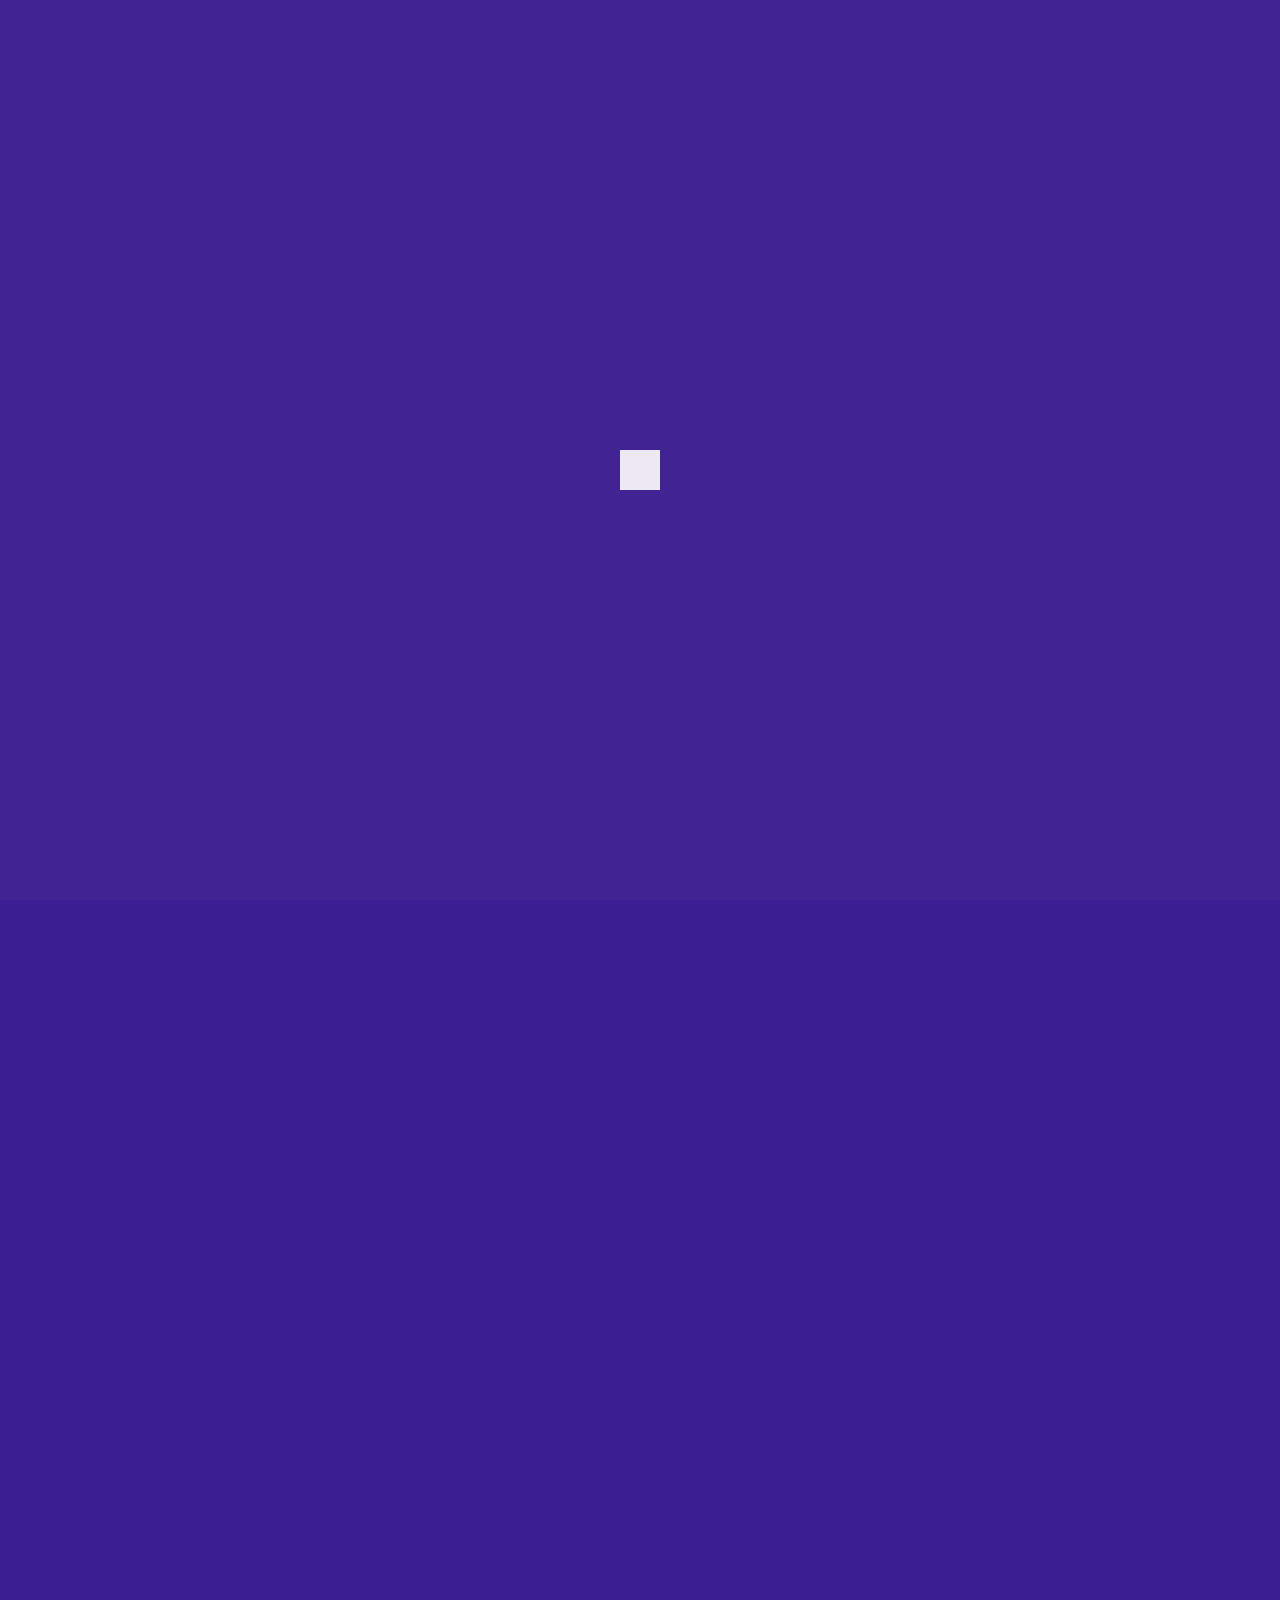
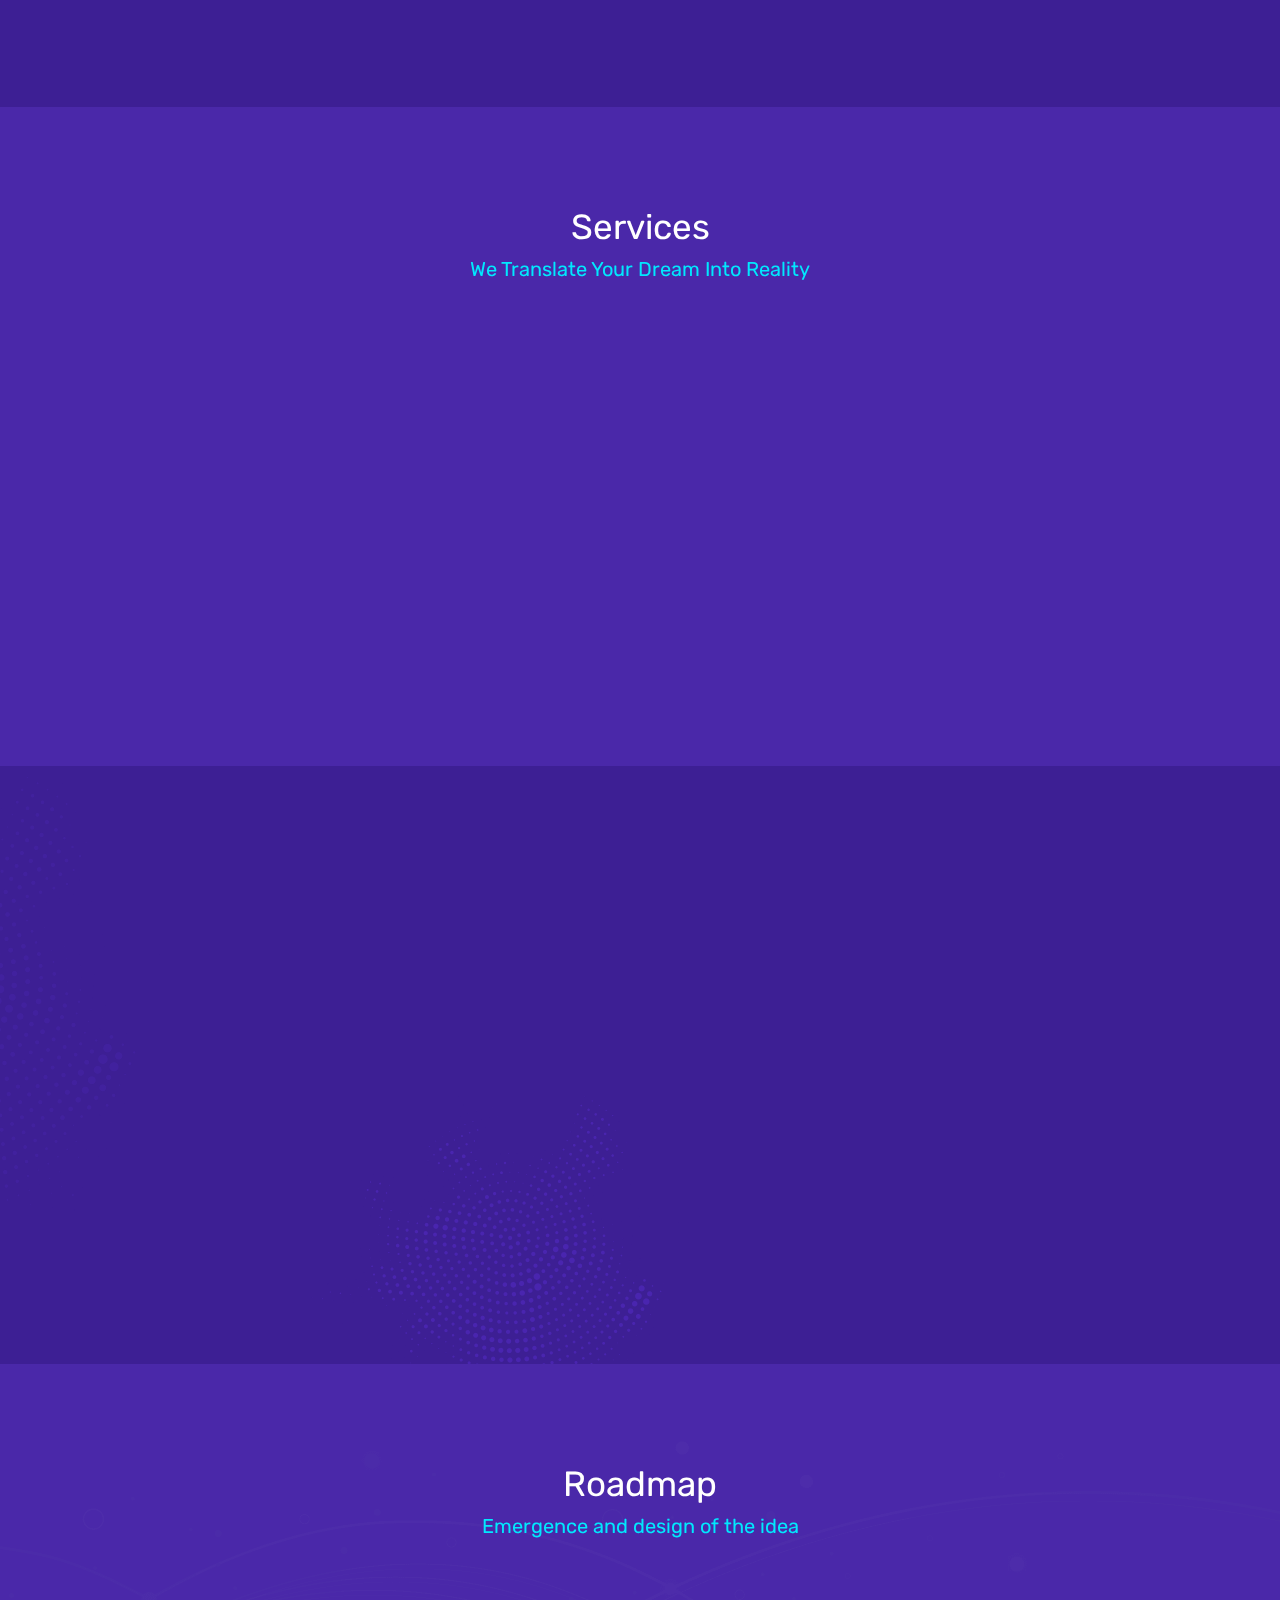
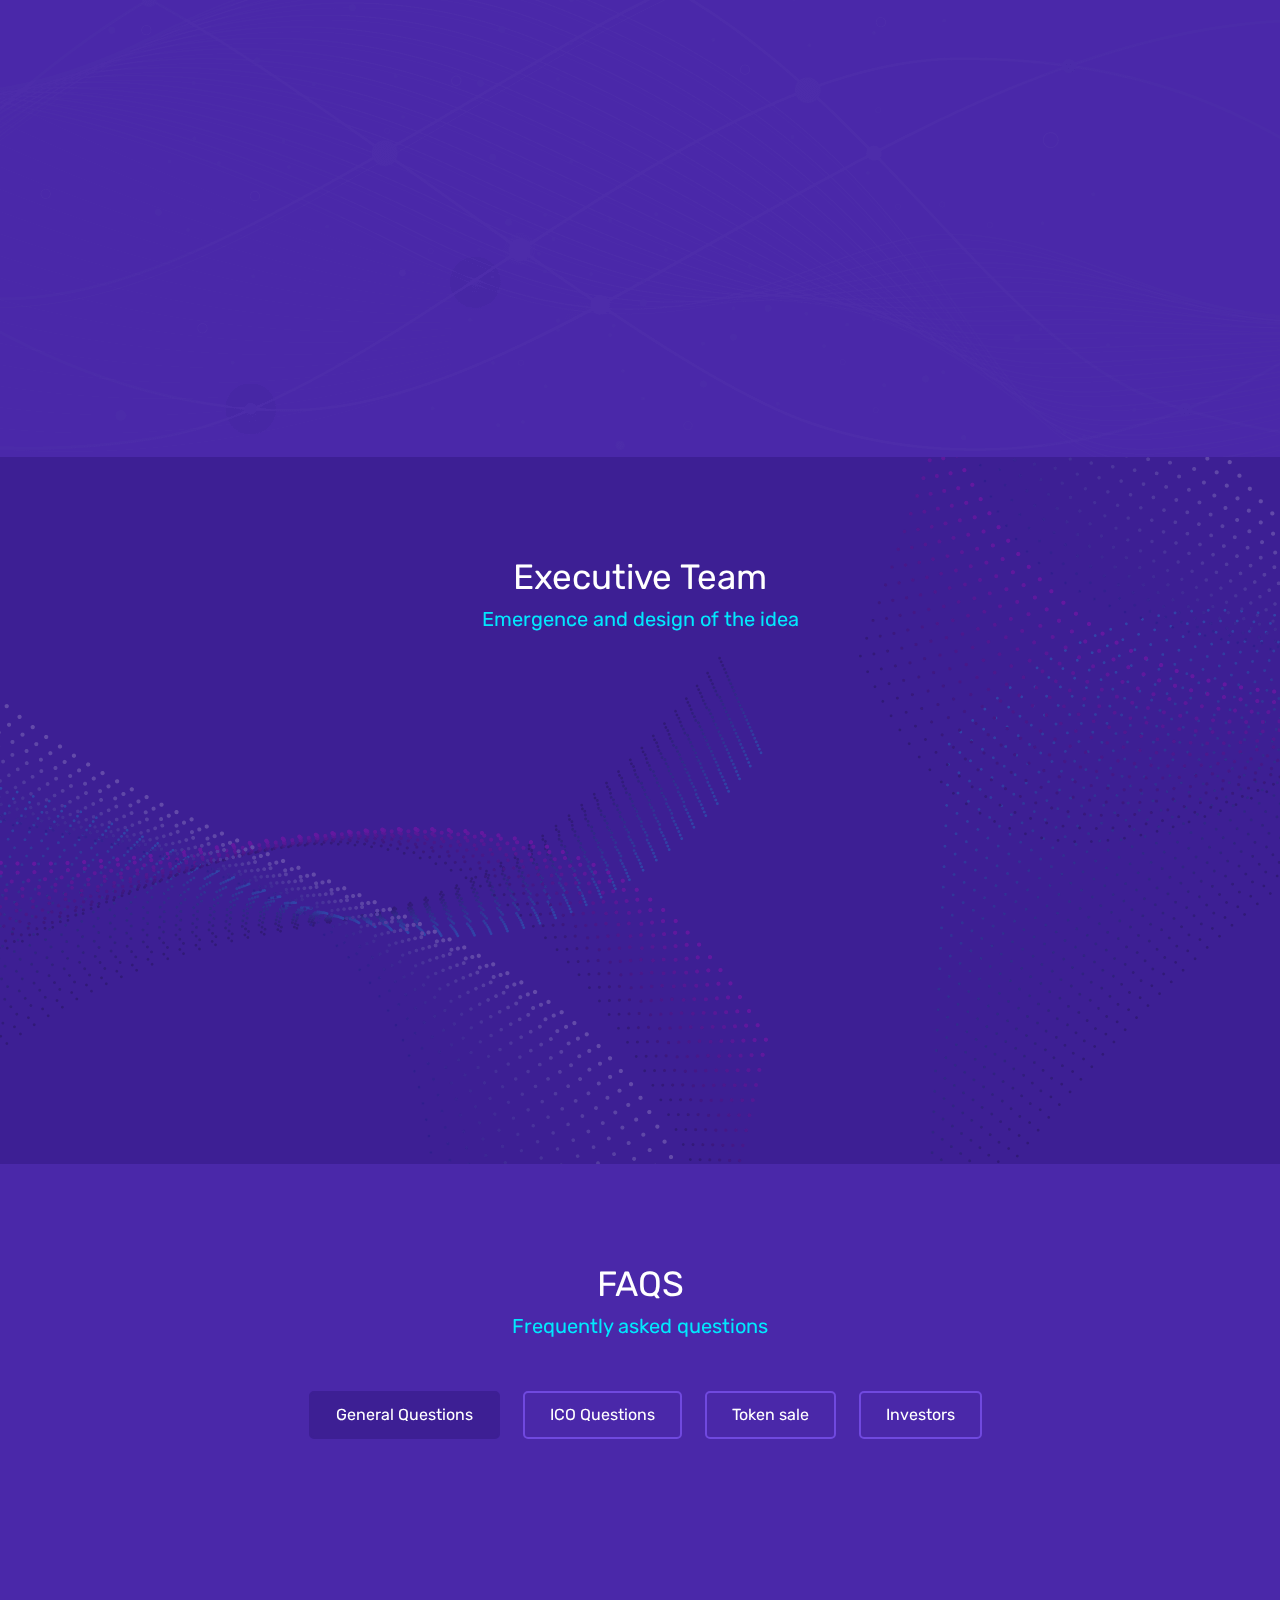
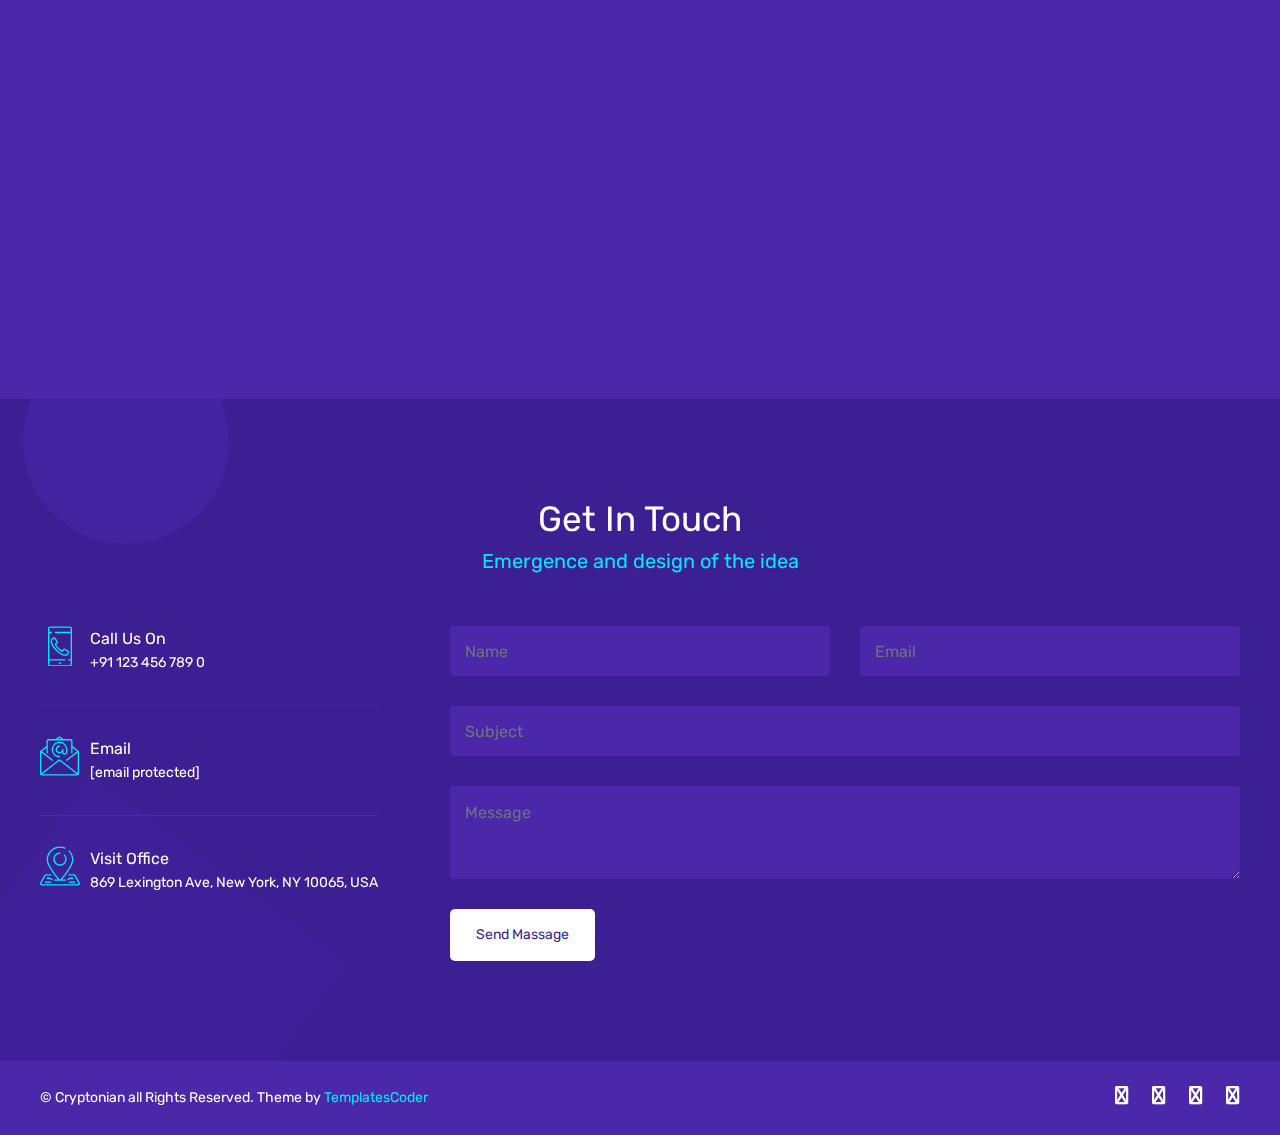
==== cryptonian/index.html @ 1e530b6d "Add files via upload" ====
<!DOCTYPE html>
<html lang="en">

<head>
    <!-- Basic Page Needs -->
    <meta charset="utf-8">
    <title>Cryptonian</title>

    <!-- Mobile Specific Metas -->
    <meta name="viewport" content="width=device-width, initial-scale=1, maximum-scale=1">
    <link type="image/x-icon" href="images/fav-icon.png" rel="icon">

    <!-- CSS -->
    <link rel="stylesheet" type="text/css" href="css/cryptonian.css">
    <link rel="stylesheet" type="text/css" href="css/responsive.css">

    <link rel="stylesheet" href="https://cdnjs.cloudflare.com/ajax/libs/font-awesome/6.0.0/css/all.min.css" integrity="sha512-9usAa10IRO0HhonpyAIVpjrylPvoDwiPUiKdWk5t3PyolY1cOd4DSE0Ga+ri4AuTroPR5aQvXU9xC6qOPnzFeg==" crossorigin="anonymous" referrerpolicy="no-referrer" />

    <!-- Global site tag (gtag.js) - Google Analytics -->
    <script async src="https://www.googletagmanager.com/gtag/js?id=UA-142494086-2"></script>
    <script>
        window.dataLayer = window.dataLayer || [];

        function gtag() {
            dataLayer.push(arguments);
        }
        gtag('js', new Date());

        gtag('config', 'UA-142494086-2');
    </script>
</head>

<body>
    <!-- Start preloader -->
    <div id="preloader">
        <div class="sk-cube-grid">
            <div class="sk-cube sk-cube1"></div>
            <div class="sk-cube sk-cube2"></div>
            <div class="sk-cube sk-cube3"></div>
            <div class="sk-cube sk-cube4"></div>
            <div class="sk-cube sk-cube5"></div>
            <div class="sk-cube sk-cube6"></div>
            <div class="sk-cube sk-cube7"></div>
            <div class="sk-cube sk-cube8"></div>
            <div class="sk-cube sk-cube9"></div>
        </div>
    </div>
    <!-- End preloader -->

    <div class="main">
        <!-- Header start -->
        <header id="header">
            <div class="container">
                <div class="row m-0">
                    <div class="col-lg-3 col-md-4 col-8 p-0">
                        <div class="navbar-header">
                            <a class="navbar-brand page-scroll" href="index.html">
				                	<img alt="cryptonian" src="images/logo.png">
				                </a>
                        </div>
                    </div>
                    <div class="col-lg-9 col-md-8 col-4 p-0">
                        <button data-target=".navbar-collapse" data-toggle="collapse" class="navbar-toggle d-block d-lg-none d-xl-none" type="button"><i class="fa fa-bars"></i>
				        	</button>
                        <div class="overlay"></div>
                        <div id="menu" class="navbar-collapse collapse">
                            <ul class="nav navbar-nav">
                                <li class="level">
                                    <a href="#banner-part" class="page-scroll nav-link" data-scroll>Home</a>
                                </li>
                                <li class="level">
                                    <a href="#about-part" class="page-scroll nav-link" data-scroll>About</a>
                                </li>
                                <li class="level">
                                    <a href="#services-part" class="page-scroll nav-link" data-scroll>Services</a>
                                </li>
                                <li class="level">
                                    <a href="#roadmap-part" class="page-scroll nav-link" data-scroll>Roadmap</a>
                                </li>
                                <li class="level">
                                    <a href="#team-part" class="page-scroll nav-link" data-scroll>Team</a>
                                </li>
                                <li class="level">
                                    <a href="#faq-part" class="page-scroll nav-link" data-scroll>Faqs</a>
                                </li>
                                <li class="level">
                                    <a href="blog.html">Blog</a>
                                </li>
                                <li class="level">
                                    <a href="#contact-part" class="page-scroll nav-link" data-scroll>Contact</a>
                                </li>
                            </ul>
                        </div>
                    </div>
                </div>
            </div>
        </header>
        <!-- Header end -->

        <!-- Banner start -->
        <section id="banner-part" class="menu-section main-banner">
            <div class="banner">
                <div class="banner-detail">
                    <div class="container">
                        <div class="row m-0">
                            <div class="col-lg-6 p-0 fadeInLeft">
                                <div class="banner-detail-inner">
                                    <h1 class="banner-title"><span>Platform for</span> <br>The crypto Industry</h1>
                                    <p>At vero eos et accusamus et iusto odio ignissimos ducimus qui blanditiis praesentium um deleniti atque corrupti.</p>
                                    <a href="#" class="btn big-width btn-color">Get started</a>
                                </div>
                            </div>
                            <div class="col-lg-6 p-0">
                                <div class="banner-main-img">
                                    <div class="front-bg fadeInRight">
                                        <img src="images/banner-img.svg" alt="banner">
                                    </div>
                                </div>
                            </div>
                        </div>
                    </div>
                </div>
            </div>
        </section>
        <!-- Banner end -->

        <!-- About section start -->
        <section id="about-part" class="menu-section about-part position-r ptb-100">
            <div class="container">
                <div class="row">
                    <div class="col-lg-6 fadeInRight order-lg-2 order-md-1">
                        <div class="aboutus-detail pb-md-30">
                            <div class="aboutus-detail-inner">
                                <div class="heading-part mb-20 mb-sm-20 mb-xs-15">
                                    <h2 class="main_title">About Cryptonian</h2>
                                    <span>We Translate Your Dream Into Reality</span>
                                </div>
                                <p>Sed ut perspiciatis unde omnis iste natus error sit voluptatem accusantium doloremque laudantium, totam rem aperiam, eaque ipsa quae ab illo inventore veritatis et tempora incidunt ut labore et dolore magnam aliquam quaerat
                                    voluptatem.</p>
                                <ul>
                                    <li>Nemo enim ipsam voluptatem quia voluptas sit aspernatur.</li>
                                    <li>He oluptatem quia voluptas sit aspernatur</li>
                                    <li>Nemo enim ipsam voluptatem quia voluptas sit aspernatur</li>
                                </ul>
                            </div>
                        </div>
                    </div>
                    <div class="col-lg-6 order-lg-1 order-md-2">
                        <div class="about-img text-right text-md-center fadeInLeft">
                            <img src="images/about-img.svg" alt="about-img">
                        </div>
                    </div>
                </div>
            </div>
        </section>
        <!-- About section end -->

        <!-- Site Services Block Start -->
        <section id="services-part" class="menu-section services-part position-r ptb-100">
            <div class="container">
                <div class="row">
                    <div class="col-12">
                        <div class="heading-part text-center mb-50 mb-sm-20 mb-xs-15">
                            <h2 class="main_title">Services</h2>
                            <span>We Translate Your Dream Into Reality</span>
                        </div>
                    </div>
                </div>
                <div class="ser-feature-block mb_-30 center-sm">
                    <div class="row">
                        <div class="col-lg-4 col-6 fadeInUpMedium delay1">
                            <div class="services-box mb-30">
                                <div class="frontend">
                                    <div class="services-icon services1">
                                        <img src="images/services-icon1.svg" alt="services">
                                    </div>
                                    <div class="services-detail">
                                        <h3 class="ser-title">Currency Wallet</h3>
                                        <div class="ser-subtitle">Lorem ipsum dolor sit amet, consectetur adipisicing elit, sed do.</div>
                                    </div>
                                </div>
                                <div class="backend">
                                    <div class="services-detail">
                                        <div class="ser-subtitle">Sed ut perspiciatis unde omnis iste eaque ipsa quae ab under natus error sit voluptatem accusantium doloremque laudantium, totam rem aperiam.</div>
                                    </div>
                                </div>
                            </div>
                        </div>
                        <div class="col-lg-4 col-6 fadeInUpMedium delay2">
                            <div class="services-box mb-30">
                                <div class="frontend">
                                    <div class="services-icon services2">
                                        <img src="images/services-icon2.svg" alt="services">
                                    </div>
                                    <div class="services-detail">
                                        <h3 class="ser-title">Internal Integration</h3>
                                        <div class="ser-subtitle">Lorem ipsum dolor sit amet, consectetur adipisicing elit, sed do.</div>
                                    </div>
                                </div>
                                <div class="backend">
                                    <div class="services-detail">
                                        <div class="ser-subtitle">Sed ut perspiciatis unde omnis iste eaque ipsa quae ab under natus error sit voluptatem accusantium doloremque laudantium, totam rem aperiam.</div>
                                    </div>
                                </div>
                            </div>
                        </div>
                        <div class="col-lg-4 col-6 fadeInUpMedium delay3">
                            <div class="services-box mb-30">
                                <div class="frontend">
                                    <div class="services-icon services3">
                                        <img src="images/services-icon3.svg" alt="services">
                                    </div>
                                    <div class="services-detail">
                                        <h3 class="ser-title">Security Storage</h3>
                                        <div class="ser-subtitle">Lorem ipsum dolor sit amet, consectetur adipisicing elit, sed do.</div>
                                    </div>
                                </div>
                                <div class="backend">
                                    <div class="services-detail">
                                        <div class="ser-subtitle">Sed ut perspiciatis unde omnis iste eaque ipsa quae ab under natus error sit voluptatem accusantium doloremque laudantium, totam rem aperiam.</div>
                                    </div>
                                </div>
                            </div>
                        </div>
                        <div class="col-lg-4 col-6 fadeInUpMedium delay4">
                            <div class="services-box mb-30">
                                <div class="frontend">
                                    <div class="services-icon services3">
                                        <img src="images/services-icon4.svg" alt="services">
                                    </div>
                                    <div class="services-detail">
                                        <h3 class="ser-title">Reliable & Low Cost</h3>
                                        <div class="ser-subtitle">Lorem ipsum dolor sit amet, consectetur adipisicing elit, sed do.</div>
                                    </div>
                                </div>
                                <div class="backend">
                                    <div class="services-detail">
                                        <div class="ser-subtitle">Sed ut perspiciatis unde omnis iste eaque ipsa quae ab under natus error sit voluptatem accusantium doloremque laudantium, totam rem aperiam.</div>
                                    </div>
                                </div>
                            </div>
                        </div>
                        <div class="col-lg-4 col-6 fadeInUpMedium delay5">
                            <div class="services-box mb-30">
                                <div class="frontend">
                                    <div class="services-icon services1">
                                        <img src="images/services-icon5.svg" alt="services">
                                    </div>
                                    <div class="services-detail">
                                        <h3 class="ser-title">Insurance Protection</h3>
                                        <div class="ser-subtitle">Lorem ipsum dolor sit amet, consectetur adipisicing elit, sed do.</div>
                                    </div>
                                </div>
                                <div class="backend">
                                    <div class="services-detail">
                                        <div class="ser-subtitle">Sed ut perspiciatis unde omnis iste eaque ipsa quae ab under natus error sit voluptatem accusantium doloremque laudantium, totam rem aperiam.</div>
                                    </div>
                                </div>
                            </div>
                        </div>
                        <div class="col-lg-4 col-6 fadeInUpMedium delay6">
                            <div class="services-box mb-30">
                                <div class="frontend">
                                    <div class="services-icon services2">
                                        <img src="images/services-icon6.svg" alt="services">
                                    </div>
                                    <div class="services-detail">
                                        <h3 class="ser-title">Experts Support</h3>
                                        <div class="ser-subtitle">Lorem ipsum dolor sit amet, consectetur adipisicing elit, sed do.</div>
                                    </div>
                                </div>
                                <div class="backend">
                                    <div class="services-detail">
                                        <div class="ser-subtitle">Sed ut perspiciatis unde omnis iste eaque ipsa quae ab under natus error sit voluptatem accusantium doloremque laudantium, totam rem aperiam.</div>
                                    </div>
                                </div>
                            </div>
                        </div>
                    </div>
                </div>
            </div>
        </section>
        <!-- Site Services Block End -->

        <!-- Tokensale section start -->
        <section id="tokensale-part" class="tokensale-part position-r ptb-100">
            <div class="container">
                <div class="row">
                    <div class="col-lg-6">
                        <div class="tokensale-detail pb-md-30 fadeInLeft">
                            <div class="tokensale-detail-inner">
                                <div class="heading-part mb-20 mb-sm-20 mb-xs-15">
                                    <h2 class="main_title">Token Sale</h2>
                                    <span>Breakdown of our Token Recipients.</span>
                                </div>
                                <p>Sed ut perspiciatis unde omnis iste natus error sit voluptatem accusantium doloremque laudantium, totam rem aperiam, eaque ipsa quae ab illo inventore veritatis et tempora incidunt ut labore et dolore magnam aliquam quaerat
                                    voluptatem.</p>
                                <ul class="mt-30">
                                    <li><span class="color1"></span>20% Gift Code Inventory</li>
                                    <li><span class="color2"></span>5% Bounty and Overhead</li>
                                    <li><span class="color4"></span>50% Bonus & found</li>
                                    <li><span class="color5"></span>75% Finacial Overhead</li>
                                </ul>
                            </div>
                        </div>
                    </div>
                    <div class="col-lg-6 align-right center-md">
                        <div class="token-graph fadeInRight">
                            <div class="graph-logo">
                                <img src="images/donut-graph.png" alt="donut-graph">
                            </div>
                        </div>
                    </div>
                </div>
            </div>
        </section>
        <!-- Tokensale section end -->

        <!-- Roadmap section start -->
        <section id="roadmap-part" class="menu-section roadmap-part position-r ptb-100">
            <div class="container">
                <div class="row">
                    <div class="col-lg-12 col-md-12 col-sm-12 col-xs-12">
                        <div class="heading-part text-center mb-50 mb-sm-20 mb-xs-15">
                            <h2 class="main_title">Roadmap</h2>
                            <span>Emergence and design of the idea</span>
                        </div>
                    </div>
                </div>

                <div class="main-roadmap">
                    <div class="row">
                        <div class="col-12">
                            <div class="h-border fadeInLeftBig delay2"></div>
                        </div>
                    </div>
                    <div class="row n-margin">
                        <div class="w-100">
                            <div id="roadmap-slider" class="roadmap-slider">
                                <div class="item n-padding main-box">
                                    <div class="roadmap-box">
                                        <div class="date-title delay_4">
                                            Jan 2021
                                        </div>
                                        <div class="w-100 position-r map-graphic">
                                            <div class="small-round zoomIn delay_2"></div>
                                            <div class="v-row fadeInDownBig delay4"></div>
                                        </div>
                                        <div class="roadmap-detail-box invisible delay_4">
                                            <h3 class="sub-title">Creation of Our Company</h3>
                                            <p>calculate the number of tokens you’ll receive, you can follow the following formula.</p>
                                        </div>
                                    </div>
                                </div>
                                <div class="item n-padding main-box">
                                    <div class="roadmap-box">
                                        <div class="date-title delay_4">
                                            Fab 2021
                                        </div>
                                        <div class="w-100 position-r map-graphic">
                                            <div class="small-round zoomIn delay_2"></div>
                                            <div class="v-row fadeInDownBig delay4"></div>
                                        </div>
                                        <div class="roadmap-detail-box invisible delay_4">
                                            <h3 class="sub-title">Best ICO Brand</h3>
                                            <p>calculate the number of tokens you’ll receive, you can follow the following formula.</p>
                                        </div>
                                    </div>
                                </div>
                                <div class="item n-padding main-box">
                                    <div class="roadmap-box">
                                        <div class="date-title delay_4">
                                            Mar 2021
                                        </div>
                                        <div class="w-100 position-r map-graphic">
                                            <div class="small-round zoomIn delay_2"></div>
                                            <div class="v-row fadeInDownBig delay4"></div>
                                        </div>
                                        <div class="roadmap-detail-box invisible delay_4">
                                            <h3 class="sub-title">Private Token Round</h3>
                                            <p>calculate the number of tokens you’ll receive, you can follow the following formula.</p>
                                        </div>
                                    </div>
                                </div>
                                <div class="item n-padding main-box">
                                    <div class="roadmap-box">
                                        <div class="date-title delay_4">
                                            Apr 2021
                                        </div>
                                        <div class="w-100 position-r map-graphic">
                                            <div class="small-round zoomIn delay_2"></div>
                                            <div class="v-row fadeInDownBig delay4"></div>
                                        </div>
                                        <div class="roadmap-detail-box invisible delay_4">
                                            <h3 class="sub-title">Concept</h3>
                                            <p>calculate the number of tokens you’ll receive, you can follow the following formula.</p>
                                        </div>
                                    </div>
                                </div>
                                <div class="item n-padding main-box">
                                    <div class="roadmap-box">
                                        <div class="date-title delay_4">
                                            May 2021
                                        </div>
                                        <div class="w-100 position-r map-graphic">
                                            <div class="small-round zoomIn delay_2"></div>
                                            <div class="v-row fadeInDownBig delay4"></div>
                                        </div>
                                        <div class="roadmap-detail-box invisible delay_4">
                                            <h3 class="sub-title">Concept</h3>
                                            <p>calculate the number of tokens you’ll receive, you can follow the following formula.</p>
                                        </div>
                                    </div>
                                </div>
                            </div>
                        </div>
                    </div>
                </div>
            </div>
        </section>
        <!-- Roadmap section end -->

        <!-- Our Team section strat -->
        <section id="team-part" class="menu-section team-part position-r ptb-100">
            <div class="container">
                <div class="row">
                    <div class="col-lg-12 col-md-12 col-sm-12 col-xs-12">
                        <div class="heading-part text-center mb-50 mb-sm-20 mb-xs-15">
                            <h2 class="main_title">Executive Team</h2>
                            <span>Emergence and design of the idea</span>
                        </div>
                    </div>
                </div>
                <div class="mb_-30">
                    <div class="row">
                        <div class="col-sm-6 col-lg-3 fadeInUpMedium delay1">
                            <div class="team-box mb-30">
                                <div class="team-thumb">
                                    <img src="images/member1.jpg" alt="cryptonian">
                                </div>
                                <div class="team-detail">
                                    <h3 class="member-name">John Doe</h3>
                                    <span class="member-designation">CEO & Lead Blockchain</span>
                                    <div class="social-media">
                                        <ul>
                                            <li><a href="javascript:void(0)"><i class="fa fa-facebook"></i></a></li>
                                            <li><a href="javascript:void(0)"><i class="fa fa-twitter"></i></a></li>
                                            <li><a href="javascript:void(0)"><i class="fa fa-linkedin"></i></a></li>
                                            <li><a href="javascript:void(0)"><i class="fa fa-rss"></i></a></li>
                                        </ul>
                                    </div>
                                </div>
                            </div>
                        </div>
                        <div class="col-sm-6 col-lg-3 fadeInUpMedium delay2">
                            <div class="team-box mb-30">
                                <div class="team-thumb">
                                    <img src="images/member2.jpg" alt="cryptonian">
                                </div>
                                <div class="team-detail">
                                    <h3 class="member-name">John Doe</h3>
                                    <span class="member-designation">Marketing Head</span>
                                    <div class="social-media">
                                        <ul>
                                            <li><a href="javascript:void(0)"><i class="fa fa-facebook"></i></a></li>
                                            <li><a href="javascript:void(0)"><i class="fa fa-twitter"></i></a></li>
                                            <li><a href="javascript:void(0)"><i class="fa fa-linkedin"></i></a></li>
                                            <li><a href="javascript:void(0)"><i class="fa fa-rss"></i></a></li>
                                        </ul>
                                    </div>
                                </div>
                            </div>
                        </div>
                        <div class="col-sm-6 col-lg-3 fadeInUpMedium delay3">
                            <div class="team-box mb-30">
                                <div class="team-thumb">
                                    <img src="images/member3.jpg" alt="cryptonian">
                                </div>
                                <div class="team-detail">
                                    <h3 class="member-name">John Doe</h3>
                                    <span class="member-designation">HR Head</span>
                                    <div class="social-media">
                                        <ul>
                                            <li><a href="javascript:void(0)"><i class="fa fa-facebook"></i></a></li>
                                            <li><a href="javascript:void(0)"><i class="fa fa-twitter"></i></a></li>
                                            <li><a href="javascript:void(0)"><i class="fa fa-linkedin"></i></a></li>
                                            <li><a href="javascript:void(0)"><i class="fa fa-rss"></i></a></li>
                                        </ul>
                                    </div>
                                </div>
                            </div>
                        </div>
                        <div class="col-sm-6 col-lg-3 fadeInUpMedium delay4">
                            <div class="team-box mb-30">
                                <div class="team-thumb">
                                    <img src="images/member4.jpg" alt="cryptonian">
                                </div>
                                <div class="team-detail">
                                    <h3 class="member-name">John Doe</h3>
                                    <span class="member-designation">Lead Designer</span>
                                    <div class="social-media">
                                        <ul>
                                            <li><a href="javascript:void(0)"><i class="fa fa-facebook"></i></a></li>
                                            <li><a href="javascript:void(0)"><i class="fa fa-twitter"></i></a></li>
                                            <li><a href="javascript:void(0)"><i class="fa fa-linkedin"></i></a></li>
                                            <li><a href="javascript:void(0)"><i class="fa fa-rss"></i></a></li>
                                        </ul>
                                    </div>
                                </div>
                            </div>
                        </div>
                    </div>
                </div>
            </div>
        </section>
        <!-- Our Team section end -->

        <!-- FAQ section strat -->
        <section id="faq-part" class="menu-section faq-part position-r ptb-100">
            <div class="container">
                <div class="row">
                    <div class="col-lg-12 col-md-12 col-sm-12 col-xs-12">
                        <div class="heading-part text-center mb-50 mb-sm-20 mb-xs-15">
                            <h2 class="main_title">FAQS</h2>
                            <span>Frequently asked questions</span>
                        </div>
                    </div>
                </div>
                <div class="row justify-content-center">
                    <div class="col-md-10">
                        <div id="tabs">
                            <ul class="nav nav-tabs">
                                <li><a class="tab-General selected" title="General">General Questions</a></li>
                                <li><a class="tab-ICO" title="ICO">ICO Questions</a></li>
                                <li><a class="tab-Token-sale" title="Token-sale">Token sale</a></li>
                                <li><a class="tab-Investors" title="Investors">Investors</a></li>
                            </ul>
                        </div>
                        <div id="items">
                            <div class="tab_content">
                                <ul>
                                    <li>
                                        <div class="items-General selected">
                                            <div id="accordion" class="accordion">
                                                <div class="accordion-box fadeInUpMedium delay1">
                                                    <h3>
                                                        <a href="" data-toggle="collapse" data-target="#collapseOne" aria-expanded="true" aria-controls="collapseOne">
																What cryptocurrencies can I use to purchase?
															</a>
                                                    </h3>
                                                    <div id="collapseOne" class="collapse show" data-parent="#accordion">
                                                        <p>
                                                            Sed ut perspiciatis unde omnis iste natus error sit voluptatem accusantium doloremque laudantium, totam rem aperiam, voluptatem accusantium doloremque laudantium, totam rem aperiam eaque ipsa quae ab illo inventore veritatis et quasi architecto beatae
                                                            vitae dicta sunt explicabo.Sed ut perspiciatis unde omnis iste perspiciatis eaque ipsa quae
                                                        </p>
                                                    </div>
                                                </div>
                                                <div class="accordion-box fadeInUpMedium delay2">
                                                    <h3>
                                                        <a href="" class="collapsed" data-toggle="collapse" data-target="#collapseTwo" aria-expanded="false" aria-controls="collapseTwo">
																How Cryptonian different from other ICO
															</a>
                                                    </h3>
                                                    <div id="collapseTwo" class="collapse" data-parent="#accordion">
                                                        <p>
                                                            Sed ut perspiciatis unde omnis iste natus error sit voluptatem accusantium doloremque laudantium, totam rem aperiam, voluptatem accusantium doloremque laudantium, totam rem aperiam eaque ipsa quae ab illo inventore veritatis et quasi architecto beatae
                                                            vitae dicta sunt explicabo.Sed ut perspiciatis unde omnis iste perspiciatis eaque ipsa quae
                                                        </p>
                                                    </div>
                                                </div>
                                                <div class="accordion-box fadeInUpMedium delay3">
                                                    <h3>
                                                        <a href="" class="collapsed" data-toggle="collapse" data-target="#collapseThree" aria-expanded="false" aria-controls="collapseThree">
																What is Cryptonian Smart Contract
															</a>
                                                    </h3>

                                                    <div id="collapseThree" class="collapse" data-parent="#accordion">
                                                        <p>
                                                            Sed ut perspiciatis unde omnis iste natus error sit voluptatem accusantium doloremque laudantium, totam rem aperiam, voluptatem accusantium doloremque laudantium, totam rem aperiam eaque ipsa quae ab illo inventore veritatis et quasi architecto beatae
                                                            vitae dicta sunt explicabo.Sed ut perspiciatis unde omnis iste perspiciatis eaque ipsa quae
                                                        </p>
                                                    </div>
                                                </div>
                                                <div class="accordion-box fadeInUpMedium delay4">
                                                    <h3>
                                                        <a href="" class="collapsed" data-toggle="collapse" data-target="#collapsefour" aria-expanded="false" aria-controls="collapsefour">
																What is Cryptonian business model?
															</a>
                                                    </h3>
                                                    <div id="collapsefour" class="collapse" data-parent="#accordion">
                                                        <p>
                                                            Sed ut perspiciatis unde omnis iste natus error sit voluptatem accusantium doloremque laudantium, totam rem aperiam, voluptatem accusantium doloremque laudantium, totam rem aperiam eaque ipsa quae ab illo inventore veritatis et quasi architecto beatae
                                                            vitae dicta sunt explicabo.Sed ut perspiciatis unde omnis iste perspiciatis eaque ipsa quae
                                                        </p>
                                                    </div>
                                                </div>
                                            </div>
                                        </div>
                                    </li>
                                    <li>
                                        <div class="items-ICO">
                                            <div id="accordion-copy" class="accordion">
                                                <div class="accordion-box">
                                                    <h3>
                                                        <a href="" class="collapsed" data-parent="#accordion-copy" data-toggle="collapse" data-target="#collapseTwo-copy" aria-expanded="false" aria-controls="collapseTwo-copy">
																How Cryptonian different from other ICO
															</a>
                                                    </h3>
                                                    <div id="collapseTwo-copy" class="collapse show" data-parent="#accordion-copy">
                                                        <p>
                                                            Sed ut perspiciatis unde omnis iste natus error sit voluptatem accusantium doloremque laudantium, totam rem aperiam, voluptatem accusantium doloremque laudantium, totam rem aperiam eaque ipsa quae ab illo inventore veritatis et quasi architecto beatae
                                                            vitae dicta sunt explicabo.Sed ut perspiciatis unde omnis iste perspiciatis eaque ipsa quae
                                                        </p>
                                                    </div>
                                                </div>
                                                <div class="accordion-box">
                                                    <h3>
                                                        <a href="" class="collapsed" data-parent="#accordion-copy" data-toggle="collapse" data-target="#collapseThree-copy" aria-expanded="false" aria-controls="collapseThree-copy">
																What is Cryptonian Smart Contract
															</a>
                                                    </h3>
                                                    <div id="collapseThree-copy" class="collapse" data-parent="#accordion-copy">
                                                        <p>
                                                            Sed ut perspiciatis unde omnis iste natus error sit voluptatem accusantium doloremque laudantium, totam rem aperiam, voluptatem accusantium doloremque laudantium, totam rem aperiam eaque ipsa quae ab illo inventore veritatis et quasi architecto beatae
                                                            vitae dicta sunt explicabo.Sed ut perspiciatis unde omnis iste perspiciatis eaque ipsa quae
                                                        </p>
                                                    </div>
                                                </div>
                                                <div class="accordion-box">
                                                    <h3>
                                                        <a href="" class="collapsed" data-parent="#accordion-copy" data-toggle="collapse" data-target="#collapsefour-copy" aria-expanded="false" aria-controls="collapsefour-copy">
																What is Cryptonian business model?
															</a>
                                                    </h3>
                                                    <div id="collapsefour-copy" class="collapse" data-parent="#accordion-copy">
                                                        <p>
                                                            Sed ut perspiciatis unde omnis iste natus error sit voluptatem accusantium doloremque laudantium, totam rem aperiam, voluptatem accusantium doloremque laudantium, totam rem aperiam eaque ipsa quae ab illo inventore veritatis et quasi architecto beatae
                                                            vitae dicta sunt explicabo.Sed ut perspiciatis unde omnis iste perspiciatis eaque ipsa quae
                                                        </p>
                                                    </div>
                                                </div>
                                                <div class="accordion-box">
                                                    <h3>
                                                        <a href="" data-parent="#accordion-copy" data-toggle="collapse" data-target="#collapseOne-copy" aria-expanded="true" aria-controls="collapseOne-copy">
																What cryptocurrencies can I use to purchase?
															</a>
                                                    </h3>
                                                    <div id="collapseOne-copy" class="collapse" data-parent="#accordion-copy">
                                                        <p>
                                                            Sed ut perspiciatis unde omnis iste natus error sit voluptatem accusantium doloremque laudantium, totam rem aperiam, voluptatem accusantium doloremque laudantium, totam rem aperiam eaque ipsa quae ab illo inventore veritatis et quasi architecto beatae
                                                            vitae dicta sunt explicabo.Sed ut perspiciatis unde omnis iste perspiciatis eaque ipsa quae
                                                        </p>
                                                    </div>
                                                </div>
                                            </div>
                                        </div>
                                    </li>
                                    <li>
                                        <div class="items-Token-sale">
                                            <div id="accordion-ico" class="accordion">
                                                <div class="accordion-box">
                                                    <h3>
                                                        <a href="" class="collapsed" data-parent="#accordion-ico" data-toggle="collapse" data-target="#collapseThree-ico" aria-expanded="false" aria-controls="collapseThree-ico">
																What is Cryptonian Smart Contract
															</a>
                                                    </h3>
                                                    <div id="collapseThree-ico" class="collapse show" data-parent="#accordion-ico">
                                                        <p>
                                                            Sed ut perspiciatis unde omnis iste natus error sit voluptatem accusantium doloremque laudantium, totam rem aperiam, voluptatem accusantium doloremque laudantium, totam rem aperiam eaque ipsa quae ab illo inventore veritatis et quasi architecto beatae
                                                            vitae dicta sunt explicabo.Sed ut perspiciatis unde omnis iste perspiciatis eaque ipsa quae
                                                        </p>
                                                    </div>
                                                </div>
                                                <div class="accordion-box">
                                                    <h3>
                                                        <a href="" class="collapsed" data-parent="#accordion-ico" data-toggle="collapse" data-target="#collapsefour-ico" aria-expanded="false" aria-controls="collapsefour-ico">
																What is Cryptonian business model?
															</a>
                                                    </h3>
                                                    <div id="collapsefour-ico" class="collapse" data-parent="#accordion-ico">
                                                        <p>
                                                            Sed ut perspiciatis unde omnis iste natus error sit voluptatem accusantium doloremque laudantium, totam rem aperiam, voluptatem accusantium doloremque laudantium, totam rem aperiam eaque ipsa quae ab illo inventore veritatis et quasi architecto beatae
                                                            vitae dicta sunt explicabo.Sed ut perspiciatis unde omnis iste perspiciatis eaque ipsa quae
                                                        </p>
                                                    </div>
                                                </div>
                                                <div class="accordion-box">
                                                    <h3>
                                                        <a href="" data-parent="#accordion-ico" data-toggle="collapse" data-target="#collapseOne-ico" aria-expanded="true" aria-controls="collapseOne-ico">
																What cryptocurrencies can I use to purchase?
															</a>
                                                    </h3>
                                                    <div id="collapseOne-ico" class="collapse" data-parent="#accordion-ico">
                                                        <p>
                                                            Sed ut perspiciatis unde omnis iste natus error sit voluptatem accusantium doloremque laudantium, totam rem aperiam, voluptatem accusantium doloremque laudantium, totam rem aperiam eaque ipsa quae ab illo inventore veritatis et quasi architecto beatae
                                                            vitae dicta sunt explicabo.Sed ut perspiciatis unde omnis iste perspiciatis eaque ipsa quae
                                                        </p>
                                                    </div>
                                                </div>
                                                <div class="accordion-box">
                                                    <h3>
                                                        <a href="" class="collapsed" data-parent="#accordion-ico" data-toggle="collapse" data-target="#collapseTwo-ico" aria-expanded="false" aria-controls="collapseTwo-ico">
																How Cryptonian different from other ICO
															</a>
                                                    </h3>
                                                    <div id="collapseTwo-ico" class="collapse" data-parent="#accordion-ico">
                                                        <p>
                                                            Sed ut perspiciatis unde omnis iste natus error sit voluptatem accusantium doloremque laudantium, totam rem aperiam, voluptatem accusantium doloremque laudantium, totam rem aperiam eaque ipsa quae ab illo inventore veritatis et quasi architecto beatae
                                                            vitae dicta sunt explicabo.Sed ut perspiciatis unde omnis iste perspiciatis eaque ipsa quae
                                                        </p>
                                                    </div>
                                                </div>
                                            </div>
                                        </div>
                                    </li>
                                    <li>
                                        <div class="items-Investors">
                                            <div id="accordion-investors" class="accordion">
                                                <div class="accordion-box">
                                                    <h3>
                                                        <a href="" class="collapsed" data-parent="#accordion-investors" data-toggle="collapse" data-target="#collapsefour-investors" aria-expanded="false" aria-controls="collapsefour-investors">
																What is Cryptonian business model?
															</a>
                                                    </h3>
                                                    <div id="collapsefour-investors" class="collapse show" data-parent="#accordion-investors">
                                                        <p>
                                                            Sed ut perspiciatis unde omnis iste natus error sit voluptatem accusantium doloremque laudantium, totam rem aperiam, voluptatem accusantium doloremque laudantium, totam rem aperiam eaque ipsa quae ab illo inventore veritatis et quasi architecto beatae
                                                            vitae dicta sunt explicabo.Sed ut perspiciatis unde omnis iste perspiciatis eaque ipsa quae
                                                        </p>
                                                    </div>
                                                </div>
                                                <div class="accordion-box">
                                                    <h3>
                                                        <a href="" data-parent="#accordion-investors" data-toggle="collapse" data-target="#collapseOne-investors" aria-expanded="true" aria-controls="collapseOne-investors">
																What cryptocurrencies can I use to purchase?
															</a>
                                                    </h3>
                                                    <div id="collapseOne-investors" class="collapse" data-parent="#accordion-investors">
                                                        <p>
                                                            Sed ut perspiciatis unde omnis iste natus error sit voluptatem accusantium doloremque laudantium, totam rem aperiam, voluptatem accusantium doloremque laudantium, totam rem aperiam eaque ipsa quae ab illo inventore veritatis et quasi architecto beatae
                                                            vitae dicta sunt explicabo.Sed ut perspiciatis unde omnis iste perspiciatis eaque ipsa quae
                                                        </p>
                                                    </div>
                                                </div>
                                                <div class="accordion-box">
                                                    <h3>
                                                        <a href="" class="collapsed" data-parent="#accordion-investors" data-toggle="collapse" data-target="#collapseTwo-investors" aria-expanded="false" aria-controls="collapseTwo-investors">
																How Cryptonian different from other ICO
															</a>
                                                    </h3>
                                                    <div id="collapseTwo-investors" class="collapse" data-parent="#accordion-investors">
                                                        <p>
                                                            Sed ut perspiciatis unde omnis iste natus error sit voluptatem accusantium doloremque laudantium, totam rem aperiam, voluptatem accusantium doloremque laudantium, totam rem aperiam eaque ipsa quae ab illo inventore veritatis et quasi architecto beatae
                                                            vitae dicta sunt explicabo.Sed ut perspiciatis unde omnis iste perspiciatis eaque ipsa quae
                                                        </p>
                                                    </div>
                                                </div>
                                                <div class="accordion-box">
                                                    <h3>
                                                        <a href="" class="collapsed" data-parent="#accordion-investors" data-toggle="collapse" data-target="#collapseThree-investors" aria-expanded="false" aria-controls="collapseThree-investors">
																What is Cryptonian Smart Contract
															</a>
                                                    </h3>
                                                    <div id="collapseThree-investors" class="collapse" data-parent="#accordion-investors">
                                                        <p>
                                                            Sed ut perspiciatis unde omnis iste natus error sit voluptatem accusantium doloremque laudantium, totam rem aperiam, voluptatem accusantium doloremque laudantium, totam rem aperiam eaque ipsa quae ab illo inventore veritatis et quasi architecto beatae
                                                            vitae dicta sunt explicabo.Sed ut perspiciatis unde omnis iste perspiciatis eaque ipsa quae
                                                        </p>
                                                    </div>
                                                </div>
                                            </div>
                                        </div>
                                    </li>
                                </ul>
                            </div>
                        </div>
                    </div>
                </div>
            </div>
        </section>
        <!-- FAQ section end -->

        <!-- Contact section start -->
        <section id="contact-part" class="menu-section contact-part position-r ptb-100">
            <div class="container">
                <div class="row">
                    <div class="col-lg-12 col-md-12 col-sm-12 col-xs-12">
                        <div class="heading-part text-center mb-50 mb-sm-20 mb-xs-15">
                            <h2 class="main_title">Get In Touch</h2>
                            <span>Emergence and design of the idea</span>
                        </div>
                    </div>
                </div>
                <div class="row">
                    <div class="col-md-4">
                        <div class="contact-box">
                            <ul>
                                <li>
                                    <div class="contact-thumb">
                                        <img src="images/phone-icon.svg" alt="phone">
                                    </div>
                                    <div class="contact-box-detail">
                                        <h3 class="contact-title">Call Us On</h3>
                                        <p>+91 123 456 789 0</p>
                                    </div>
                                </li>
                                <li>
                                    <div class="contact-thumb">
                                        <img src="images/mail-icon.svg" alt="mail">
                                    </div>
                                    <div class="contact-box-detail">
                                        <h3 class="contact-title">Email</h3>
                                        <p><a href="/cdn-cgi/l/email-protection" class="__cf_email__" data-cfemail="88e1e6eee7c8edf0e9e5f8e4eda6ebe7e5">[email&#160;protected]</a></p>
                                    </div>
                                </li>
                                <li>
                                    <div class="contact-thumb">
                                        <img src="images/address-icon.svg" alt="address">
                                    </div>
                                    <div class="contact-box-detail">
                                        <h3 class="contact-title">Visit Office</h3>
                                        <p>869 Lexington Ave, New York, NY 10065, USA</p>
                                    </div>
                                </li>
                            </ul>
                        </div>
                    </div>
                    <div class="col-md-8">
                        <div class="form-detail">
                            <form>
                                <div class="row">
                                    <div class="col-xs-12 col-md">
                                        <input type="text" class="form-control" placeholder="Name" required="">
                                    </div>
                                    <div class="col-xs-12 col-md">
                                        <input type="text" class="form-control" placeholder="Email" required="">
                                    </div>
                                </div>
                                <div class="form-group">
                                    <input type="text" class="form-control" placeholder="Subject" required="">
                                </div>
                                <div class="form-group">
                                    <textarea class="form-control" rows="3" placeholder="Message" required=""></textarea>
                                </div>
                                <button type="submit" class="btn-white">Send Massage</button>
                            </form>
                        </div>
                    </div>
                </div>
            </div>
        </section>
        <!-- Contact section end -->

        <!-- Footer section start -->
        <footer>
            <div class="container">
                <div class="footer-bottom">
                    <div class="row">
                        <div class="col-md-8">
                            <p class="mb-0">© Cryptonian all Rights Reserved. Theme by <a href="#" title="TemplatesCoder">TemplatesCoder</a></p>
                        </div>
                        <div class="col-md-4">
                            <div class="social-media">
                                <ul>
                                    <li><a href="javascript:void(0)"><i class="fa fa-facebook"></i></a></li>
                                    <li><a href="javascript:void(0)"><i class="fa fa-twitter"></i></a></li>
                                    <li><a href="javascript:void(0)"><i class="fa fa-instagram"></i></a></li>
                                    <li><a href="javascript:void(0)"><i class="fa fa-youtube"></i></a></li>
                                </ul>
                            </div>
                        </div>
                    </div>
                </div>
            </div>
        </footer>
        <!-- Footer section end -->
    </div>
    <script data-cfasync="false" src="/cdn-cgi/scripts/5c5dd728/cloudflare-static/email-decode.min.js"></script>
    <script src="js/jquery-3.4.1.min.js"></script>
    <script src="js/bootstrap.min.js"></script>
    <script src="js/owl.carousel.min.js"></script>
    <script src="js/viewportchecker.js"></script>
    <script src="js/snap.svg-min.js"></script>
    <script src="js/jquery.listtopie.min.js"></script>
    <script src="js/custom.js"></script>
    <script>
        jQuery(document).ready(function() {
            setTimeout(function() {
                jQuery('.fadeInUp,.fadeInRight,.slideInRight,.fadeInLeft,.fadeInLeftBig,.fadeInDown,.zoomIn,.fadeInDownBig,.fadeInUpBig,.fadeInUpMedium').addClass("invisible").
                viewportChecker({
                    classToAdd: 'visible animated',
                    offset: 50
                });
            }, 500);
        })
    </script>

    <script>
        $(window).scroll(function() {
            var scrollDistance = $(window).scrollTop() + 96;

            // Assign active class to nav links while scolling
            $('.menu-section').each(function(i) {
                if ($(this).position().top <= scrollDistance) {
                    $('.navbar-nav a.page-scroll.active').removeClass('active');
                    $('.navbar-nav a.page-scroll').eq(i).addClass('active');
                }
            });
        }).scroll();
    </script>
</body>

</html>
---- cryptonian/css/cryptonian.css ----
@import url("../css/animate.css");
@import url("../css/font-awesome.min.css");
@import url("../css/bootstrap.min.css");
@import url("../css/owl.carousel.css");
@import url("../css/jquery.listtopie.css");
/* 

* Google Fonts

* BASIC STYLE
  - General Style    
  - Headings Style    
  - Button Style    
  - Form Style    
  - Spacer Style

* HEADER

* CONTANT
  - Banner Style
  - Site Services
  - About-part
  - tokensale-part
  - Roadmap-part
  - Our Team
  - FAQ css
  - Contact css
  - Blog page
  - Blog Detail Page

* FOOTER
*/

/*_______________________________________________________
// BASIC STYLE  //----------------------------
_______________________________________________________*/

/* - Google Fonts //---------------- */

@import url('https://fonts.googleapis.com/css?family=Rubik:300,400,700&display=swap');
/* - General Style //---------------- */

::-moz-selection {
    background-color: #412394;
    color: #FFF;
}

::selection {
    background-color: #412394;
    color: #FFF;
}

* {
    outline: none !important;
}

body,
html {
    height: 100%;
    margin: 0;
    padding: 0;
}

body {
    background: #4a28a9;
    line-height: 24px;
    color: #fff;
    font-size: 14px;
    font-family: 'Rubik', sans-serif;
    font-weight: 400;
    letter-spacing: 0px;
}

.container {
    padding-left: 0;
    padding-right: 0;
}

.no-js #loader {
    display: none;
}

.js #loader {
    display: block;
    position: absolute;
    left: 100px;
    top: 0;
}

.se-pre-con {
    position: fixed;
    left: 0px;
    top: 0px;
    width: 100%;
    height: 100%;
    z-index: 9999;
    background: url(../images/Preloader_2.gif) center no-repeat #fff;
}

.main {
    position: relative;
    overflow: hidden;
}

img {
    height: auto;
    max-width: 100%;
    border: none;
    outline: none;
    transition: all 0.4s ease 0s;
    -moz-transition: all 0.4s ease 0s;
    -webkit-transition: all 0.4s ease 0s;
    -o-transition: all 0.4s ease 0s;
}

a,
a:focus,
a:active,
a:link,
img {
    outline: none;
    text-decoration: none;
}

a {
    cursor: pointer;
    text-decoration: none;
    color: #fff;
    transition: all 0.25s ease 0s;
    -moz-transition: all 0.25s ease 0s;
    -webkit-transition: all 0.25s ease 0s;
    -o-transition: all 0.25s ease 0s;
}

a:hover {
    color: #9c79ff;
    text-decoration: none;
    transition: all 0.25s ease 0s;
    -moz-transition: all 0.25s ease 0s;
    -webkit-transition: all 0.25s ease 0s;
    -o-transition: all 0.25s ease 0s;
}

br {
    font-size: 0;
    line-height: 0;
}

hr {
    margin-bottom: 0px;
    margin-top: 0px;
    border-top: 1px solid #f1f1f1;
    border-bottom: none;
    border-left: none;
    border-right: none;
}

ul {
    list-style: none;
    padding-left: 0px;
    margin-bottom: 0;
}

.w-100 {
    width: 100%;
}

.position-r {
    position: relative;
}

.position-s {
    position: static;
}

.position-initial {
    position: initial;
}

.overflow-h {
    overflow: hidden;
}

.align-center {
    text-align: center;
}

.align-left {
    text-align: left !important;
}

.align-right {
    text-align: right !important;
}

.dark-bg h1,
.dark-bg h2,
.dark-bg h3,
.dark-bg h4,
.dark-bg h5,
.dark-bg h6,
.dark-bg p {
    color: #fff;
}

.dark-bg {
    background: #141414;
    color: #fff;
}

.gray-bg {
    background: #f5f5f5;
}

.light-gray-bg {
    background: #fafafa none repeat scroll 0 0;
}

.middle-800 p {
    display: inline-block;
    max-width: 800px;
}

.middle-580 p {
    display: inline-block;
    max-width: 580px;
}

.border-right {
    border-right: 1px solid #e1e1e1;
}

/* - Headings Style   //---------------- */

h1,
h2,
h3,
h4,
h5,
h6,
h1 a,
h2 a,
h3 a,
h4 a,
h5 a,
h6 a {
    /* color: #3f3f3f; */
    font-weight: 400;
    margin-top: 0px;
    margin-bottom: 10px;
}

h1 {
    font-size: 43px;
    letter-spacing: 1px;
    line-height: 40px;
}

h2 {
    font-size: 35px;
    line-height: 40px;
    margin-bottom: 10px;
    letter-spacing: 0px;
}

h2.heading {
    font-size: 25px;
    line-height: 24px;
    letter-spacing: 1px;
    position: relative;
}

h3 {
    font-size: 18px;
    line-height: 25px;
}

h4 {
    font-size: 17px;
    line-height: 28px;
}

h5 {
    font-size: 15px;
    line-height: 23px;
    font-weight: 500;
}

h6 {
    font-size: 13px;
    line-height: 17px;
    font-weight: 500;
}

.heading-part>span {
    color: #01e8fe;
    font-size: 20px;
}

/* - Button Style  //----------------*/

.btn,
button {
    background-color: transparent;
    padding: 18px 26px;
    font-size: 14px;
    line-height: 16px;
    font-weight: 400;
    cursor: pointer;
    transition: all 0.3s ease 0s;
    -moz-transition: all 0.3s ease 0s;
    -webkit-transition: all 0.3s ease 0s;
    -o-transition: all 0.3s ease 0s;
    border-radius: 5px;
    -moz-border-radius: 5px;
    -webkit-border-radius: 5px;
    -o-border-radius: 5px;
}

.btn.full {
    width: 100%;
    text-align: center;
}

.btn.big-width {
    padding: 18px 40px;
}

.btn.big {
    padding: 25px;
}

.btn.small {
    padding: 8px 15px;
}

.btn i.fa {
    font-size: 16px;
    margin: 0 5px;
}

.btn-black {
    color: #fff;
    background: #222;
    border: none;
}

.btn-black:hover {
    color: #fff;
    background: #412394;
}

.btn-color {
    color: #fff !important;
    background: #412394;
    border: none;
}

.btn-color:hover {
    color: #fff !important;
    background: #281266;
}

.btn-white {
    color: #3d1f94;
    background: rgba(255, 255, 255, 1);
    border: none;
}

.btn-white:hover {
    color: #fff;
    background: #331781;
    display: inline-block;
}

.btn-default-border {
    color: #3f3f3f;
    border: 1px solid #a6a6a6;
}

.btn-default-border:hover {
    background: #ff4077;
    border: 1px solid #ff4077;
    color: #fff;
}

.btn:focus,
.btn.focus {
    -moz-box-shadow: none;
    -webkit-box-shadow: none;
    -o-box-shadow: none;
    box-shadow: none;
}

/* - Form Style */

select {
    background: url(../images/select-icon.png) no-repeat scroll right 50% #fff !important;
    -webkit-appearance: none;
    -moz-appearance: none;
    appearance: none;
    border: 1px solid #eaeaea;
    padding: 5px 24px 5px 5px;
    line-height: 18px;
}

.full select {
    width: 100%;
}

.main-form textarea {
    max-width: 100%;
}

.main-form input,
.main-form textarea,
.main-form select {
    background: #fff;
    padding: 8px 15px;
    width: 100%;
    border: 1px solid #eeeeee;
    min-height: 40px;
}

/* - Spacer Style  //---------------- */

.right-side {
    float: right;
}

.left-side {
    float: left;
}

.plr-10 {
    padding-left: 10px !important;
    padding-right: 10px !important;
}

.mlr_-10 {
    margin-left: -10px !important;
    margin-right: -10px !important;
}

.plr-5 {
    padding-left: 5px !important;
    padding-right: 5px !important;
}

.mlr_-5 {
    margin-left: -5px !important;
    margin-right: -5px !important;
}

.ptb-100 {
    padding-top: 100px;
    padding-bottom: 100px;
}

.pt-100 {
    padding-top: 100px;
}

.pb-100 {
    padding-bottom: 100px;
}

.ptb-60 {
    padding-top: 60px;
    padding-bottom: 60px;
}

.pt-60 {
    padding-top: 60px;
}

.pb-60 {
    padding-bottom: 60px;
}

.p-0 {
    padding: 0px;
}

.pr-10 {
    padding-right: 10px !important;
}

.pl-10 {
    padding-left: 10px !important;
}

.mtb-60 {
    margin-top: 60px;
    margin-bottom: 60px;
}

.mt-60 {
    margin-top: 60px;
}

.mb-60 {
    margin-bottom: 60px;
}

.mtb-50 {
    margin-top: 50px;
    margin-bottom: 50px;
}

.mt-50 {
    margin-top: 50px;
}

.mb-50 {
    margin-bottom: 50px;
}

.mtb-40 {
    margin-top: 40px;
    margin-bottom: 40px;
}

.mt-40 {
    margin-top: 40px;
}

.mb-40 {
    margin-bottom: 40px;
}

.mtb-30 {
    margin-top: 30px;
    margin-bottom: 30px;
}

.mt-30 {
    margin-top: 30px;
}

.mb-30 {
    margin-bottom: 30px;
}

.mb_-30 {
    margin-bottom: -30px;
}

.mtb-20 {
    margin-top: 20px;
    margin-bottom: 20px;
}

.mt-20 {
    margin-top: 20px;
}

.mb-20 {
    margin-bottom: 20px;
}

.mt-10 {
    margin-top: 10px;
}

.mb-10 {
    margin-bottom: 10px;
}

.pb-20 {
    padding-bottom: 20px;
}

.m-0 {
    margin: 0px;
}

/*preloader*/

#preloader {
    position: fixed;
    top: 0;
    left: 0;
    width: 100%;
    height: 100%;
    background-color: #412394;
    z-index: 9999;
}

.sk-cube-grid {
    width: 40px;
    height: 40px;
    margin: auto;
    position: relative;
    top: 50%;
}

.sk-cube-grid .sk-cube {
    width: 33%;
    height: 33%;
    background-color: rgba(255, 255, 255, 0.9);
    float: left;
    -webkit-animation: sk-cubeGridScaleDelay 1.3s infinite ease-in-out;
    animation: sk-cubeGridScaleDelay 1.3s infinite ease-in-out;
}

.sk-cube-grid .sk-cube1 {
    -webkit-animation-delay: 0.2s;
    animation-delay: 0.2s;
}

.sk-cube-grid .sk-cube2 {
    -webkit-animation-delay: 0.3s;
    animation-delay: 0.3s;
}

.sk-cube-grid .sk-cube3 {
    -webkit-animation-delay: 0.4s;
    animation-delay: 0.4s;
}

.sk-cube-grid .sk-cube4 {
    -webkit-animation-delay: 0.1s;
    animation-delay: 0.1s;
}

.sk-cube-grid .sk-cube5 {
    -webkit-animation-delay: 0.2s;
    animation-delay: 0.2s;
}

.sk-cube-grid .sk-cube6 {
    -webkit-animation-delay: 0.3s;
    animation-delay: 0.3s;
}

.sk-cube-grid .sk-cube7 {
    -webkit-animation-delay: 0s;
    animation-delay: 0s;
}

.sk-cube-grid .sk-cube8 {
    -webkit-animation-delay: 0.1s;
    animation-delay: 0.1s;
}

.sk-cube-grid .sk-cube9 {
    -webkit-animation-delay: 0.2s;
    animation-delay: 0.2s;
}

@-webkit-keyframes sk-cubeGridScaleDelay {
    0%,
    70%,
    100% {
        -webkit-transform: scale3D(1, 1, 1);
        transform: scale3D(1, 1, 1);
    }
    35% {
        -webkit-transform: scale3D(0, 0, 1);
        transform: scale3D(0, 0, 1);
    }
}

@keyframes sk-cubeGridScaleDelay {
    0%,
    70%,
    100% {
        -webkit-transform: scale3D(1, 1, 1);
        transform: scale3D(1, 1, 1);
    }
    35% {
        -webkit-transform: scale3D(0, 0, 1);
        transform: scale3D(0, 0, 1);
    }
}

/*End*/

/*_______________________________________________________
// HEADER  //----------------------------
_______________________________________________________*/

header {
    position: absolute;
    top: 0;
    width: 100%;
    z-index: 1;
    padding: 45px 0;
    transition: all 0.4s ease 0s;
    -moz-transition: all 0.4s ease 0s;
    -webkit-transition: all 0.4s ease 0s;
    -o-transition: all 0.4s ease 0s;
}

header.header-fixed {
    background: #412394;
    position: fixed;
    top: 0;
    padding: 25px 0;
    -webkit-box-shadow: 0px 0px 5px rgba(0, 0, 0, 0.15);
    -moz-box-shadow: 0px 0px 5px rgba(0, 0, 0, 0.15);
    -o-box-shadow: 0px 0px 5px rgba(0, 0, 0, 0.15);
    box-shadow: 0px 0px 5px rgba(0, 0, 0, 0.15);
}

.navbar-header .navbar-brand {
    padding: 0;
    margin-right: 0;
}

/* - Navigation Menu Style   //----------------- */

.navbar-collapse.collapse {
    display: inline-block;
    padding-left: 0;
    float: right;
}

.navbar-collapse>ul {
    display: inline-block;
    float: none !important;
    text-align: left;
}

.nav>li {
    position: inherit;
    display: inline-block;
    padding: 0px 18px !important;
}

.nav>li:last-child {
    padding-right: 0 !important;
}

.navbar-nav>li>a {
    padding: 7px 0px !important;
    display: inline-block;
    text-transform: uppercase;
    font-weight: 400;
    color: #fff;
    font-size: 16px;
    position: relative;
}

.navbar-nav>li:last-child>a {
    padding-right: 0 !important;
}

.side-toggle {
    display: none;
}

/*_______________________________________________________
// CONTANT  //----------------------------
_______________________________________________________*/

/* - Banner Style  //---------------- */

.main-banner,
.inner-banner-part {
    padding-top: 136px;
}

.main-banner {
    background: url(../images/banner-bg.jpg) no-repeat scroll 0 0;
    position: relative;
    overflow: hidden;
}

.banner {
    height: 100%;
    position: relative;
}

.inner-banner-part {
    background: url(../images/inner-banner-bg.jpg) no-repeat scroll 0 0;
}

.banner-main-img {
    position: relative;
}

.banner-main-img {
    animation: MoveUpDown 2s linear infinite;
}

@keyframes MoveUpDown {
    0%,
    100% {
        top: 0
    }
    50% {
        top: 10px
    }
}

.back-bg {
    position: absolute;
    top: -5px;
    left: -10px;
    max-width: 99%;
}

.front-bg {
    position: relative;
    margin-bottom: 25px;
}

.banner-detail .banner-detail-inner {
    text-align: left;
    padding-right: 50px;
}

.banner-detail .banner-detail-inner .banner-title {
    color: #fff;
    font-size: 40px;
    line-height: 60px;
    letter-spacing: 0px;
    font-weight: 700;
    text-transform: uppercase;
}

.banner-detail .banner-detail-inner .banner-title span {
    font-weight: 400;
}

.banner-detail .banner-detail-inner .sub-title span {
    color: #fff;
}

/* Site Services Features Block css Star */

.service-bg {
    position: absolute;
    left: -30px;
    top: 30px;
}

.services-box {
    position: relative;
    -webkit-perspective: 1000px;
    perspective: 1000px;
}

.services-box .frontend,
.services-box .backend {
    z-index: 1;
    border-radius: inherit;
    -webkit-transform-style: preserve-3d;
    -moz-transform-style: preserve-3d;
    -o-transform-style: preserve-3d;
    transform-style: preserve-3d;
    -webkit-backface-visibility: hidden;
    -moz-backface-visibility: hidden;
    -o-backface-visibility: hidden;
    -ms-backface-visibility: hidden;
    backface-visibility: hidden;
    -webkit-perspective: inherit;
    perspective: inherit;
    -webkit-transition: transform 0.8s cubic-bezier(0.5, 0.2, 0.2, 0.8);
    -moz-transition: transform 0.8s cubic-bezier(0.5, 0.2, 0.2, 0.8);
    transition: transform 0.8s cubic-bezier(0.5, 0.2, 0.2, 0.8);
    min-height: 150px;
}

.services-box .frontend {
    background: #3d1f94;
    padding: 30px;
    -webkit-border-radius: 5px;
    -moz-border-radius: 5px;
    -o-border-radius: 5px;
    border-radius: 5px;
    -webkit-transform: rotateY(0deg);
    -moz-transform: rotateY(0deg);
    -o-transform: rotateY(0deg);
    transform: rotateY(0deg);
}

.services-box:hover .frontend {
    -webkit-transform: rotateY(-180deg);
    -moz-transform: rotateY(-180deg);
    -o-transform: rotateY(-180deg);
    transform: rotateY(-180deg);
    -webkit-transform-style: preserve-3d;
    -moz-transform-style: preserve-3d;
    -o-transform-style: preserve-3d;
    transform-style: preserve-3d;
    -webkit-transition: transform 1.5s cubic-bezier(0.3, 1, 0.6, 1);
    -moz-transition: transform 1.5s cubic-bezier(0.3, 1, 0.6, 1);
    transition: transform 1.5s cubic-bezier(0.3, 1, 0.6, 1);
}

.services-box .backend {
    background: #3d1f94;
    padding: 30px;
    position: absolute;
    top: 0;
    left: 0;
    width: 100%;
    height: 100%;
    -webkit-transform: rotateY(180deg);
    -moz-transform: rotateY(180deg);
    -o-transform: rotateY(180deg);
    transform: rotateY(180deg);
}

.services-box:hover .backend {
    -webkit-transform: rotateY(0);
    -moz-transform: rotateY(0);
    -o-transform: rotateY(0);
    transform: rotateY(0);
    -webkit-transform-style: preserve-3d;
    -moz-transform-style: preserve-3d;
    -o-transform-style: preserve-3d;
    transform-style: preserve-3d;
    -webkit-transition: transform 1.5s cubic-bezier(0.3, 1, 0.6, 1);
    -moz-transition: transform 1.5s cubic-bezier(0.3, 1, 0.6, 1);
    transition: transform 1.5s cubic-bezier(0.3, 1, 0.6, 1);
}

.services-box .backend .services-detail {
    -webkit-transform: translateZ(70px) scale(0.86);
    -moz-transform: translateZ(70px) scale(0.86);
    -o-transform: translateZ(70px) scale(0.86);
    transform: translateZ(70px) scale(0.86);
    -webkit-backface-visibility: hidden;
    -moz-backface-visibility: hidden;
    -o-backface-visibility: hidden;
    -ms-backface-visibility: hidden;
    backface-visibility: hidden;
}

.frontend .services-detail {
    margin-left: 72px;
}

.ser-feature-block .services-icon {
    display: inline-block;
    float: left;
    color: #737373;
    height: 52px;
    width: 52px;
}

.ser-feature-block .services-box .ser-title {
    font-size: 20px;
    margin-top: 5px;
    margin-bottom: 5px;
    display: inline-block;
    width: 100%;
    overflow: hidden;
    text-overflow: ellipsis;
    white-space: nowrap;
}

.ser-feature-block .services-box .ser-subtitle {
    max-width: 350px;
    display: inline-block;
}

/* About-part section start */

.about-part {
    background: #3d1f94;
    overflow: hidden;
}

.aboutus-detail {
    display: table;
    height: 100%;
    padding-right: 60px;
}

.aboutus-detail-inner {
    display: table-cell;
    vertical-align: middle;
}

.about-part .aboutus-detail ul li::before {
    background-image: url(../images/list-icon.png);
    background-repeat: no-repeat;
    content: '';
    display: inline-block;
    left: 0;
    height: 39px;
    width: 39px;
    position: absolute;
    top: 0px;
}

.about-part .aboutus-detail ul li {
    font-size: 16px;
    margin-bottom: 17px;
    position: relative;
    padding-left: 49px;
    line-height: 39px;
}

.about-part .aboutus-detail ul li:last-child {
    margin-bottom: 0;
}

/* About-part section end */

/* tokensale-part start */

.tokensale-part {
    background: url(../images/token-sale-bg.png) no-repeat scroll center 0 #3d1f94;
}

.tokensale-part .tokensale-detail ul li {
    font-size: 16px;
    position: relative;
    line-height: 39px;
}

.tokensale-part .tokensale-detail ul li span {
    height: 27px;
    width: 27px;
    display: inline-block;
    -webkit-border-radius: 50%;
    -moz-border-radius: 50%;
    -o-border-radius: 50%;
    border-radius: 50%;
    margin-bottom: -8px;
    margin-right: 7px;
}

.tokensale-part .tokensale-detail ul li span.color1 {
    background: #f8c04e;
}

.tokensale-part .tokensale-detail ul li span.color2 {
    background: #ac56f7;
}

.tokensale-part .tokensale-detail ul li span.color3 {
    background: #61f89f;
}

.tokensale-part .tokensale-detail ul li span.color4 {
    background: #5ad6f8;
}

.tokensale-part .tokensale-detail ul li span.color5 {
    background: #f85d77;
}

.donut {
    color: #3d1f94;
}

/* tokensale-part end */

/* Roadmap-part start */

.roadmap-part {
    background: url(../images/roadmap-bg.png) no-repeat scroll center 0;
}

.main-roadmap {
    overflow: hidden;
}

.h-border {
    width: 100%;
    height: 4px;
    background: #6c44db;
    margin-top: 181px;
}

.roadmap-box {
    text-align: center;
    position: relative;
    margin-top: -12px;
}

.small-round {
    background: #6c44db;
    border: 3px solid #fff;
    -webkit-border-radius: 50%;
    -moz-border-radius: 50%;
    -o-border-radius: 50%;
    border-radius: 50%;
    height: 20px;
    width: 20px;
    position: relative;
    left: 50%;
    margin-left: -10px;
    z-index: 1;
}

.date-title {
    position: absolute;
    bottom: 100%;
    color: #01e8fe;
    width: 100%;
    font-size: 18px;
    padding: 12px 0;
}

.roadmap-slider .main-box .map-graphic {
    overflow: hidden;
}

.v-row {
    background: #6c44db;
    height: 50px;
    width: 4px;
    position: relative;
    left: 50%;
    margin-left: -2px;
    overflow: hidden;
}

.roadmap-slider .owl-item:nth-child(2n+0) .main-box .roadmap-detail-box {
    position: absolute;
    bottom: 100%;
}

.roadmap-slider .owl-item:nth-child(2n+0) .main-box .roadmap-box {
    padding-top: 50px;
    margin-top: -62px;
}

.roadmap-slider .owl-item:nth-child(2n+0) .main-box .date-title {
    top: 100%;
}

.roadmap-slider .owl-item:nth-child(2n+0) .main-box .map-graphic {
    transform: rotate(180deg);
    margin-top: -50px;
    display: inline-block;
}

.roadmap-slider .owl-item:nth-child(2n+0) .main-box .v-row {
    margin-left: -1px;
}

.roadmap-slider .owl-item {
    float: left;
}

.roadmap-slider .item {
    text-align: center;
}

.roadmap-slider .owl-nav {
    display: none;
}

.roadmap-slider .item {
    padding: 0 15px;
}

/* Roadmap-part end */

/* Our Team css strat */

.team-part {
    background: url(../images/team-bg.png) no-repeat scroll center center #3d1f94;
}

.team-box {
    background: #4a28a9;
    padding: 45px 25px;
    -webkit-border-radius: 5px;
    -moz-border-radius: 5px;
    -o-border-radius: 5px;
    border-radius: 5px;
    transition: all 0.4s ease 0s;
    -moz-transition: all 0.4s ease 0s;
    -webkit-transition: all 0.4s ease 0s;
    -o-transition: all 0.4s ease 0s;
    text-align: center;
}

.team-box:hover {
    background: #331781;
}

.team-thumb {
    border: 5px solid #7149e2;
    display: inline-block;
    -webkit-border-radius: 50%;
    -moz-border-radius: 50%;
    -o-border-radius: 50%;
    border-radius: 50%;
    overflow: hidden;
}

.team-box .team-thumb img {
    -webkit-filter: grayscale(100%);
    /* Safari 6.0 - 9.0 */
    filter: grayscale(100%);
}

.team-box:hover .team-thumb img {
    -webkit-filter: grayscale(0%);
    /* Safari 6.0 - 9.0 */
    filter: grayscale(0%);
}

.team-detail {
    margin-top: 18px;
}

.member-name {
    color: #01e8fe;
    font-size: 18px;
    margin-bottom: 5px;
    line-height: 26px;
}

.member-designation {
    display: inline-block;
    margin-bottom: 25px;
}

.team-box .social-media ul li a i.fa {
    color: #784cf2;
    transition: all 0.4s ease 0s;
    -moz-transition: all 0.4s ease 0s;
    -webkit-transition: all 0.4s ease 0s;
    -o-transition: all 0.4s ease 0s;
    font-size: 20px;
}

.team-box .social-media ul li a:hover i.fa {
    color: #fff;
}

/* Our Team css end */

/* FAQ css Strat */

/* Tab CSS Start */

#tabs {
    text-align: center;
}

.nav-tabs {
    border-bottom: 1px solid transparent;
    display: inline-block;
}

.nav-tabs>li {
    padding: 0px 10px !important;
}

.nav-tabs>li>a {
    border-color: #eee #eee #ddd;
}

.faq-part .nav>li>a {
    border: 2px solid #7049df;
    background-color: transparent;
    display: block;
    padding: 10px 25px;
    position: relative;
    text-decoration: none;
    margin-bottom: 15px;
    font-size: 16px;
    letter-spacing: 0;
    -webkit-border-radius: 5px;
    -moz-border-radius: 5px;
    -o-border-radius: 5px;
    border-radius: 5px;
}

.nav-tabs>li>a.selected,
.nav-tabs>li>a.selected:hover,
.nav-tabs>li>a.selected:focus {
    border: 2px solid #3d1f94;
    background: #3d1f94;
    color: #fff !important;
}

#items [class*="items-"]
/* .items-Description, .items-Product-Tags, .items-Reviews */

    {
    display: none;
}

#items [class*="items-"].selected
/* .items-Description.selected, .items-Product-Tags.selected, .items-Reviews.selected */

    {
    display: block;
}

/* Tab CSS End */

.accordion-box {
    background: #3d1f94;
    padding: 25px;
    margin-bottom: 20px;
    -webkit-border-radius: 5px;
    -moz-border-radius: 5px;
    -o-border-radius: 5px;
    border-radius: 5px;
}

.accordion .accordion-box:last-child {
    margin-bottom: 0;
}

.accordion-box h3 {
    font-size: 20px;
    margin: 0;
}

.accordion-box h3 a {
    color: #fff;
    width: 100%;
    display: inline-block;
    margin: 0;
    position: relative;
    padding-right: 25px;
}

.accordion-box h3 a:after {
    display: inline-block;
    content: "";
    position: absolute;
    right: 0;
    height: 18px;
    width: 18px;
    background: url(../images/minus-icon.svg) no-repeat scroll 0 0;
    top: 4px;
}

.accordion-box h3 a.collapsed:after {
    background: url(../images/plus-icon.svg) no-repeat scroll 0 0;
}

.accordion-box>.collapse,
.accordion-box>.collapsing {
    color: #7e5ed7;
    margin-top: 12px;
}

.accordion-box>.collapse p,
.accordion-box>.collapsing p {
    margin: 0;
}

/* FAQ css end */

/* Contact css start */

.contact-part {
    background: url(../images/contact-bg.png) no-repeat scroll 0 0 #3d1f94;
}

.contact-box {
    color: #fff;
    display: inline-block;
    text-align: left;
}

.contact-box ul li {
    border-bottom: 1px solid #4a28a9;
    margin-bottom: 30px;
    padding-bottom: 30px;
}

.contact-box ul li:last-child {
    border-bottom: none;
}

.contact-box ul li .contact-thumb {
    float: left;
    margin-right: 10px;
}

.contact-box .contact-box-detail {
    margin-left: 50px;
}

.contact-box .contact-title {
    font-size: 16px;
    margin-bottom: 0;
}

.contact-box .contact-box-detail p {
    margin: 0px;
}

.contact-part .form-detail .form-control {
    background: #4a28a9;
    border: none;
    height: 50px;
    color: #fff;
    padding-left: 15px;
}

.contact-part .form-detail textarea.form-control {
    height: unset;
    padding-top: 15px;
    padding-left: 15px;
}

.contact-part .form-detail .form-control:focus {
    -moz-box-shadow: none;
    -webkit-box-shadow: none;
    -o-box-shadow: none;
    box-shadow: none;
}

.contact-part .form-detail .form-control::placeholder,
.contact-part .form-detail .form-control::-moz-placeholder,
/* .contact-part .form-detail .form-control:-ms-input-placeholder, 
.contact-part .form-detail .form-control:-moz-placeholder,  */

.contact-part .form-detail .form-control::-webkit-input-placeholder {
    color: #977ae9;
    font-size: 14px;
}

.contact-part .form-detail .col-md {
    margin-bottom: 30px;
}

.contact-part .form-detail .form-group {
    margin-bottom: 30px;
}

/* Contact css end */

/* Blog page css start */

.inner-banner-part .inner-banner-content {
    padding: 102px 0;
    text-align: center;
}

.breadcrumb {
    padding: 0;
    background-color: transparent;
    margin: 0;
    text-align: center;
    display: unset;
}

.breadcrumb li {
    color: #fff;
    font-size: 16px;
    display: inline-block;
    position: relative;
    padding-right: 14px;
}

.breadcrumb li:last-child {
    margin-right: 0;
    padding-right: 0;
}

.breadcrumb li a {
    color: #fff;
}

.breadcrumb li a:hover {
    color: #111 !important;
    text-decoration: none;
}

.breadcrumb li:after {
    content: '/';
    position: absolute;
    right: 1px;
    top: 0px;
    bottom: 0;
    margin: auto 0;
    font-size: 16px;
    color: #fff;
}

.breadcrumb li:last-child:after {
    content: '';
}

.navbar.header.inner {
    background-color: #fff;
    padding: 30px 0px;
}

.inner-banner-part .inner-banner-content .head-one {
    font-size: 45px;
    font-weight: 700;
}

.blog-part .blog-detail {
    background-color: #5730c7;
    padding: 30px;
}

.blog-part .blog-detail .bloger-date {
    margin-bottom: 5px;
}

.bloger-date {
    color: #b39df4;
}

.blog-part .blog-detail .bloger-date span {
    margin: 0 7px;
}

.blog-part .blog-detail .head-three a {
    color: #fff;
    font-size: 18px;
}

.blog-part .blog-content .head-three a:hover {
    color: #9c79ff;
}

.blog-part .sidebar .sidebar-default {
    margin-bottom: 30px;
    width: 100%;
}

.blog-part .sidebar .sidebar-default:last-child {
    margin-bottom: 0;
}

.blog-part .sidebar .sidebar-default .searching input {
    background: #3d1f94;
    color: #fff;
    border: none;
    border-radius: 5px;
    -moz-border-radius: 5px;
    -webkit-border-radius: 5px;
    -o-border-radius: 5px;
    height: 60px;
    width: 100%;
    padding: 15px 24px;
    position: relative;
}

.blog-part .sidebar .sidebar-default .searching input::placeholder,
.blog-part .sidebar .sidebar-default .searching input::-moz-placeholder,
/* .blog-part .sidebar .sidebar-default .searching input:-ms-input-placeholder, 
.blog-part .sidebar .sidebar-default .searching input:-moz-placeholder,  */

.blog-part .sidebar .sidebar-default .searching input::-webkit-input-placeholder {
    color: #977ae9;
    opacity: 1;
}

.blog-part .sidebar .sidebar-default .searching i {
    padding: 21px;
    color: #fff;
    font-size: 18px;
}

.blog-part .sidebar .sidebar-default .searching .fa:hover {
    color: #fff;
}

.blog-part .sidebar .sidebar-default .category-content .cat-title {
    font-size: 24px;
    line-height: 30px;
    margin-bottom: 20px;
}

.blog-part .sidebar .sidebar-category li:first-child {
    padding-top: 0;
}

.blog-part .sidebar .sidebar-category li:last-child {
    padding-bottom: 0;
}

.blog-part .sidebar .sidebar-category li {
    padding: 4px 0;
}

.blog-part .sidebar .sidebar-category li a {
    display: inline-block;
    width: 100%;
}

.blog-part .sidebar .recent-post .recent {
    border-bottom: 1px solid #6137d9;
    display: inline-block;
    margin-bottom: 20px;
    padding-bottom: 20px;
}

.blog-part .sidebar .recent-post .post-title {
    margin-bottom: 0;
    font-size: 18px;
    line-height: 25px;
}

.blog-part .sidebar .recent-post .recent:last-child {
    border-bottom: none;
    padding-bottom: 0;
    margin-bottom: 0px;
}

.blog-part .sidebar .recent-post .recent>a {
    max-width: 88px;
    float: left;
}

.blog-part .sidebar .recent-post .recent-detail .bloger-date {
    display: block;
    margin-bottom: 5px;
}

.blog-part .sidebar .sidebar-default .tags-grp {
    margin: -5px 0px;
}

.blog-part .sidebar .sidebar-default .tags-grp ul li {
    display: inline-block;
    margin: 5px;
}

.blog-part .sidebar .sidebar-default .tags-grp a {
    color: #fff;
    background-color: #4a28a9;
    border: 1px solid #734be3;
    display: inline-block;
    padding: 6px 20px;
    font-weight: 400;
}

.blog-part .sidebar .sidebar-default .tags-grp a:hover {
    background-color: #412394;
    border-color: #412394;
    color: #fff !important;
}

.blog-part .sidebar .sidebar-default .searching {
    position: relative;
}

.blog-part .sidebar .sidebar-default .searching a {
    position: absolute;
    top: 0;
    right: 0;
}

/* Blog page css end */

/*Pagination start*/

.page-number {
    margin-top: 10px;
}

.pagination .page-item {
    display: inline-block;
}

.page-number .pagination {
    margin-bottom: 0;
    display: inline-block;
}

.page-number .pagination .page-link {
    background-color: #fff;
    color: #999;
    margin: 0 5px;
    border-radius: 0px;
    -moz-border-radius: 0px;
    -webkit-border-radius: 0px;
    -o-border-radius: 0px;
    font-size: 16px;
    padding-top: 13px;
    height: 45px;
    width: 45px;
    text-align: center;
}

.page-number .pagination li:first-child .page-link {
    margin-left: 0;
}

.page-number .pagination li:last-child .page-link {
    margin-right: 0;
}

.page-number .pagination .page-link.active,
.page-number .pagination .page-link:hover {
    background-color: #412394;
    color: #fff !important;
    border-color: #412394;
}

.page-item:first-child .page-link,
.page-item:last-child .page-link {
    border-radius: 0px !important;
    -moz-border-radius: 0px !important;
    -webkit-border-radius: 0px !important;
    -o-border-radius: 0px !important;
}

.page-number .pagination .page-link:focus {
    -moz-box-shadow: none;
    -webkit-box-shadow: none;
    -o-box-shadow: none;
    box-shadow: none;
}

/*Pagination End*/

/* Blog Detail Page Start */

.w-88 {
    width: 88%;
}

.w-80 {
    width: 80%;
}

.mt-30 {
    margin-top: 30px;
}

.blog-part.detail .sidebar {
    margin-top: 0;
}

.blog-part.detail .blog-img {
    width: 100%;
}

.blog-detail-part .blog-detail .head-two {
    font-size: 24px;
    line-height: 30px;
}

.blog-detail-part .blog-detail .blog-detail-inner p {
    color: #b39df4;
    line-height: 25px;
}

.blog-detail-part .blog-detail .tag-text {
    background-color: #fff;
    border-left: 4px solid #4a28a9;
    padding: 17px 23px;
    font-size: 18px;
    color: #4a28a9;
}

.blog-detail-part .blog-detail .tag-social {
    margin-top: 30px;
}

.blog-detail-part .small-title {
    font-size: 15px;
    display: inline-block;
}

.blog-detail-part .blog-detail .detail-tags span a {
    padding-left: 15px;
}

.blog-detail .social-icon ul,
.blog-detail .social-icon ul li {
    display: inline-block;
}

.blog-detail-part .blog-detail .social-icon a .fa {
    color: #fff;
    text-align: center;
    height: 28px;
    width: 28px;
    font-size: 15px;
    margin: 0px 2px;
}

.blog-detail-part .blog-detail .social-icon a:hover .fa {
    color: #9c79ff;
}

.blog-detail-part .blog-detail .line {
    height: 1px;
    width: 100%;
    background-color: #ddd;
    clear: both;
    margin: 20px 0;
    display: inline-block;
}

.blog-detail-part .head-three {
    font-size: 22px;
    margin-bottom: 25px;
}

.comment-part {}

ul.child-comment {
    margin-left: 70px;
}

.comment-list>li {
    border-top: 1px solid #4a28a9;
    padding-top: 20px;
    margin-top: 20px;
    position: relative;
}

.comment-part .comment-list>li:first-child {
    border: none;
    padding-top: 0;
    margin-top: 0;
}

.comment-user {
    float: left;
    margin-right: 20px;
    -moz-border-radius: 50%;
    -webkit-border-radius: 50%;
    -o-border-radius: 50%;
    border-radius: 50%;
    overflow: hidden;
}

.comment-detail {
    margin-left: 120px;
    padding-right: 90px;
}

.comment-detail p {
    margin-bottom: 0;
}

.comment-detail .reply-btn {
    position: absolute;
    right: 0;
    top: 50%;
    text-transform: none;
    -moz-transform: translateY(-50%);
    -webkit-transform: translateY(-50%);
    -o-transform: translateY(-50%);
    transform: translateY(-50%);
}

.blog-detail-part .leave-comment-part {
    padding-top: 100px;
}

.blog-detail-part .leave-comment-part .form-group .form-control {
    background: #3d1f94;
    color: #fff;
    height: 50px;
    border: none;
    padding-left: 15px;
    font-family: inherit;
    -moz-box-shadow: none;
    -webkit-box-shadow: none;
    -o-box-shadow: none;
    box-shadow: none;
    font-size: 14px;
    margin-bottom: 30px;
}

.blog-detail-part .leave-comment-part .form-group .form-control::placeholder,
.blog-detail-part .leave-comment-part .form-group .form-control::-moz-placeholder,
/* .blog-detail-part .leave-comment-part .form-group .form-control:-ms-input-placeholder, 
.blog-detail-part .leave-comment-part .form-group .form-control:-moz-placeholder,  */

.blog-detail-part .leave-comment-part .form-group .form-control::-webkit-input-placeholder {
    color: #977ae9;
    opacity: 1;
}

.blog-detail-part .leave-comment-part .form-group textarea.form-control {
    height: unset;
    padding-top: 20px;
}

.all-blog-link {
    color: #fb4567;
}

.all-blog-link:hover {
    color: #081841 !important;
}

.blog-part .sidebar .sidebar-default .searching {
    position: relative;
}

.blog-part .sidebar .sidebar-default .searching a {
    position: absolute;
    top: 0;
    right: 0;
}

/* Blog Detail Page End */

/*_______________________________________________________
// FOOTER  //----------------------------
_______________________________________________________*/

footer .social-media {
    text-align: right;
    padding: 25px 0;
}

footer .social-media ul {
    display: inline-block;
}

.social-media ul li {
    display: inline-block;
}

.social-media ul li a {
    color: #fff;
}

.social-media ul li a i.fa {
    display: inline-block;
    text-align: center;
    margin: 0 10px;
    font-size: 18px;
}

.social-media ul li:first-child a i.fa {
    margin-left: 0;
}

.social-media ul li:last-child a i.fa {
    margin-right: 0;
}

.social-media ul li:hover a i.fa {
    color: #fff;
}

.footer-bottom {}

.footer-bottom p {
    padding: 25px 0;
}

.footer-bottom p a {
    color: #01e8fe;
}
---- cryptonian/css/responsive.css ----
/* 
 * 	Responsive CSS File
 *	v1.0
 */

/* clearfix */

@media (min-width: 1230px) {
    .container {
        width: 1200px;
        max-width: 100%;
    }
}

@media (min-width: 1200px) {
    .header-right-link>ul>li.order-online {
        margin-top: 5px;
    }
    .main-banner {
        height: 100vh;
    }
    .banner-detail {
        width: 100%;
        position: absolute;
        top: 50%;
        transform: translateY(-50%);
        max-height: 100%;
    }
}

@media (max-width: 1199px) {
    .banner-detail .banner-detail-inner .banner-title {
        font-size: 40px;
        line-height: 50px;
    }
    .container {
        padding: 0 15px;
    }
    h2.main_title {
        line-height: 45px;
    }
    .services-box {
        text-align: center;
    }
    .ser-feature-block .services-icon {
        float: none;
    }
    .frontend .services-detail {
        margin-left: 0;
        margin-top: 5px;
    }
}

@media (min-width: 992px) {
    .navbar-nav>li>a:after {
        content: "";
        position: absolute;
        width: 0;
        height: 1px;
        left: 50%;
        bottom: 4px;
        transition: all 0.4s ease 0s;
        -moz-transition: all 0.4s ease 0s;
        -webkit-transition: all 0.4s ease 0s;
        -o-transition: all 0.4s ease 0s;
    }
    .navbar-nav>li:hover>a:after,
    .navbar-nav>li:focus>a:after,
    .navbar-nav>li>a.active:after {
        background: #fff;
        width: 100%;
        left: 0;
    }
    .mobilemenu-content,
    .nav>li.level:hover .megamenu {
        display: block !important;
    }
    .megamenu {
        display: none !important;
    }
    .header-right-link>ul>li.order-online {
        padding-right: 0;
    }
    .banner-detail-inner {
        position: absolute;
        top: 50%;
        transform: translateY(-50%);
        max-height: 100%;
    }
}

@media only screen and (min-width: 992px) and (max-width: 1199px) {
    #menu {
        margin-left: 10px;
    }
    .nav>li {
        padding: 0px 15px !important;
    }
    .nav>li:last-child {
        padding-right: 0 !important;
    }
    .navbar-nav>li>a {
        text-transform: none;
    }
    .header-right-link ul li>a {
        padding: 7px 0;
    }
    .header-right-link>ul>li>a .link-text {
        font-size: 14px;
    }
    .about-part .aboutus-detail ul li {
        font-size: 14px;
    }
    .blog-part .sidebar .sidebar-default .recent-post .recent>a {
        max-width: 75px;
        float: left;
    }
}

@media only screen and (min-width: 768px) and (max-width: 991px) {}

@media (max-width: 991px) {
    .center-md {
        text-align: center !important;
    }
    .float-none-md {
        float: none !important;
    }
    .float-left-md {
        float: left !important;
    }
    .float-right-md {
        float: right !important;
    }
    .ptb-md-0 {
        padding-top: 0px;
        padding-bottom: 0px;
    }
    .pt-md-0 {
        padding-top: 0px;
    }
    .pb-md-0 {
        padding-bottom: 0px;
    }
    .ptb-md-15 {
        padding-top: 15px;
        padding-bottom: 15px;
    }
    .pt-md-15 {
        padding-top: 15px;
    }
    .pb-md-15 {
        padding-bottom: 15px;
    }
    .ptb-md-30 {
        padding-top: 30px;
        padding-bottom: 30px;
    }
    .pt-md-30 {
        padding-top: 30px;
    }
    .pb-md-30 {
        padding-bottom: 30px;
    }
    .ptb-md-60 {
        padding-top: 60px;
        padding-bottom: 60px;
    }
    .pb-md-60 {
        padding-bottom: 60px;
    }
    .pt-md-60 {
        padding-top: 60px;
    }
    .ptb-100 {
        padding-top: 65px;
        padding-bottom: 65px;
    }
    .pt-100 {
        padding-top: 65px;
    }
    .pb-100 {
        padding-bottom: 65px;
    }
    .pt-60 {
        padding-top: 45px;
    }
    .mt-60 {
        margin-top: 45px;
    }
    .mb-60 {
        margin-bottom: 45px;
    }
    .mtb-md-30 {
        margin-top: 30px;
        margin-bottom: 30px;
    }
    .mt-md-30 {
        margin-top: 30px;
    }
    .mb-md-30 {
        margin-bottom: 30px;
    }
    .mtb-md-15 {
        margin-top: 15px;
        margin-bottom: 15px;
    }
    .mt-md-15 {
        margin-top: 15px;
    }
    .mb-md-15 {
        margin-bottom: 15px;
    }
    /* Header */
    header {
        background: #412394;
        padding: 25px 0;
        -webkit-box-shadow: 0px 0px 5px rgba(0, 0, 0, 0.15);
        -moz-box-shadow: 0px 0px 5px rgba(0, 0, 0, 0.15);
        -o-box-shadow: 0px 0px 5px rgba(0, 0, 0, 0.15);
        box-shadow: 0px 0px 5px rgba(0, 0, 0, 0.15);
    }
    .main-banner,
    .inner-banner-part {
        padding-top: 87px;
    }
    /* Menu */
    .overlay {
        position: fixed;
        width: 100%;
        height: 100%;
        background: rgba(0, 0, 0, 1);
        opacity: 0.7;
        left: 0;
        top: 0;
        display: none;
    }
    .menu-width {
        max-width: 0 !important;
        padding: 0;
    }
    #menu {
        background: #412394;
        border-bottom: 0 none;
        bottom: 0;
        display: inline-block !important;
        height: 100% !important;
        left: -250px;
        margin: 0 !important;
        position: fixed !important;
        padding-right: 0;
        top: 0 !important;
        width: 250px;
        z-index: 2;
        transition: all 0.4s ease 0s;
        -moz-transition: all 0.4s ease 0s;
        -webkit-transition: all 0.4s ease 0s;
        -o-transition: all 0.4s ease 0s;
        overflow-y: auto !important;
        overflow-x: hidden !important;
    }
    #menu.show,
    #menu.menu-open {
        left: 0;
        box-shadow: 0 0 12px rgba(0, 0, 0, 0.4);
        -moz-box-shadow: 0 0 12px rgba(0, 0, 0, 0.4);
        -webkit-box-shadow: 0 0 12px rgba(0, 0, 0, 0.4);
        -o-box-shadow: 0 0 12px rgba(0, 0, 0, 0.4);
    }
    .navbar-collapse {
        padding: 15px 15px 0 0;
    }
    .navbar-collapse>ul {
        margin: 0;
    }
    .navbar-nav>li {
        border-bottom: 1px solid #5832bd;
        display: inline-block;
        float: none;
        width: 100%;
    }
    .navbar-nav>li>a {
        padding: 7px 18px !important;
        font-size: 14px;
        width: 100%;
        text-transform: none;
    }
    .nav>li:hover>a,
    .nav>li.active>a,
    .nav>li>a:focus {
        background: rgba(0, 0, 0, 0) none repeat scroll 0 0;
        color: #9c79ff;
    }
    #header .nav>li:first-child a {
        padding-left: 15px;
    }
    #header .nav>li:first-child ul li.level2 a {
        padding-left: 0;
    }
    .navbar-nav>li.dropdown>a:after {
        display: none;
    }
    #menu .level {
        position: relative;
    }
    #menu .mobile-sub-menu {
        display: none;
    }
    #menu span.opener {
        height: 25px;
        width: 25px;
        display: inline-block;
        position: absolute;
        right: 0;
        cursor: pointer;
        z-index: 1;
    }
    #menu span.plus {
        background-position: -94px -378px;
    }
    #menu span.minus {
        background-position: -94px -416px;
    }
    .side-toggle {
        display: block;
    }
    .navbar-toggle {
        border: none;
        background: none;
        color: #fff;
        height: 36px;
        margin-right: 0;
        padding: 6px 10px;
        width: 42px;
        display: block;
        float: right;
    }
    button.navbar-toggle i.fa {
        font-size: 24px;
    }
    button:focus {
        outline: none;
    }
    /* banner css start */
    .banner-detail {
        text-align: center;
    }
    .banner-detail .banner-detail-inner {
        padding: 30px 0;
    }
    /* banner css start */
    /* breadcrumb css start */
    .inner-banner-part .inner-banner-content {
        padding: 50px 0;
    }
    .inner-banner-part .inner-banner-content .head-one {
        font-size: 35px;
    }
    /* breadcrumb css end */
    /* About-part section start */
    .aboutus-detail {
        padding-right: 0;
    }
    /* About-part section end */
    /* Token css start */
    .token-graph {
        float: none;
        display: inline-block;
    }
    /* Token css end */
    /* FAQ css start */
    .nav-tabs {
        margin-bottom: 20px;
    }
    .nav-tabs>li {
        width: 100%;
        padding: 0;
    }
    .faq-part .nav>li>a {
        border: none;
        padding: 8px 25px;
        font-size: 14px;
        margin: 0;
    }
    .nav-tabs>li>a.selected,
    .nav-tabs>li>a.selected:hover,
    .nav-tabs>li>a.selected:focus {
        border: none;
    }
    .accordion-box h3 {
        font-size: 16px;
    }
    /* FAQ css end */
    /*  blog page css start */
    .blog-part .sidebar .recent-post .recent {
        margin-bottom: 20px;
    }
    .blog-part .sidebar .recent-post .recent:last-child {
        margin-bottom: 0px;
    }
    .blog-part .sidebar .sidebar-default .searching input {
        height: 50px;
    }
    .blog-part .sidebar .sidebar-default .searching i {
        padding: 16px;
    }
    /*  blog page css end */
}

@media (max-width: 767px) {
    .mtb-sm-30 {
        margin-top: 30px;
        margin-bottom: 30px;
    }
    .mt-sm-30 {
        margin-top: 30px;
    }
    .mb-sm-30 {
        margin-bottom: 30px;
    }
    .mtb-sm-20 {
        margin-top: 20px;
        margin-bottom: 20px;
    }
    .mt-sm-20 {
        margin-top: 20px;
    }
    .mb-sm-20 {
        margin-bottom: 20px;
    }
    header {
        padding: 15px 0 !important;
    }
    .main-banner,
    .inner-banner-part {
        padding-top: 60px;
    }
    .navbar-brand img {
        height: 30px;
    }
    .navbar-toggle {
        height: 30px;
        padding: 2px 10px;
    }
    h2.main_title {
        font-size: 30px;
        line-height: 35px;
    }
    footer .social-media {
        padding-top: 0;
    }
    footer,
    footer .social-media {
        text-align: center;
    }
    .contact-footer {
        margin: 30px 0;
        text-align: center;
    }
    .contact-box ul li {
        margin-bottom: 15px;
        padding-bottom: 15px;
    }
    /* breadcrumb css start */
    .inner-banner-part .inner-banner-content {
        padding: 30px 0;
    }
    /* breadcrumb css end */
    /* Blog detail css strat */
    .blog-detail-part .detail-title .head-two {
        font-size: 16px;
    }
    .blog-detail-part .detail-title p:nth-of-type(2) {
        margin-top: 20px;
    }
    .blog-detail-part .detail-title .tag-text {
        font-size: 15px;
    }
    .blog-detail-part .detail-title .detail-tags span {
        padding-left: 3px;
    }
    .blog-detail-part .comment-part .head-three {
        margin-top: 0;
        margin-bottom: 15px;
    }
    .blog-detail-part .leave-comment-part {
        padding-top: 50px;
    }
    .blog-detail-part .leave-comment-part .form-group .form-control {
        height: 45px;
        margin-bottom: 20px;
    }
    .blog-detail-part .leave-comment-part form .btn.comment {
        width: 140px;
        height: 44px;
        font-size: 13px;
    }
    /* Blog detail css end */
}

@media (max-width: 600px) {}

@media (max-width: 575px) {
    h2.main_title {
        font-size: 26px;
        line-height: 30px;
    }
    .banner-detail .banner-detail-inner .banner-title {
        font-size: 26px;
        line-height: 35px;
    }
    .about-part .aboutus-detail ul li {
        font-size: 14px;
    }
    .ser-feature-block>.row {
        margin-right: -10px;
        margin-left: -10px;
    }
    .ser-feature-block>.row>.col-6 {
        padding-right: -10px;
        padding-left: -10px;
    }
    .services-box .frontend,
    .services-box .backend {
        padding: 15px;
    }
    .ser-feature-block .services-box .ser-title {
        margin-top: 0;
    }
    .blog-part .sidebar .recent-post .post-title {
        font-size: 16px;
    }
    .blog-detail-part .detail-title .tag-social {
        margin-top: 20px;
    }
    .blog-detail-part .detail-title .tag-social .detail-tags {
        float: none !important;
    }
    .blog-detail-part .detail-title .tag-social .social-icon {
        float: none !important;
        /* text-align: center; */
        margin-top: 15px;
    }
    .blog-detail-part .leave-comment-part .head-three,
    .blog-detail-part .comment-part .head-three {
        font-weight: 500;
        font-size: 20px;
    }
    .blog-detail-part .leave-comment-part .form-group .form-control {
        padding-left: 15px;
    }
    .blog-detail-part .leave-comment-part .form-group textarea.form-control {
        padding-top: 12px;
    }
    .contactus-part .form-detail .send {
        font-size: 14px;
        padding: 10px 35px 8px;
    }
    .blog-detail-part .detail-title p {
        margin-bottom: 10px !important;
    }
    .news-part .news-slider .owl-item {
        margin-bottom: 20px;
    }
    .banner-part .banner-bg-right {
        display: none;
    }
    .blog-detail-part .blog-detail .tag-social .detail-tags {
        display: inline-block;
        float: none !important;
        margin-top: 15px;
        width: 100%;
    }
    .blog-part .blog-detail {
        padding: 15px;
    }
    ul.child-comment {
        margin-left: 0px;
    }
    .comment-detail {
        margin-left: 85px;
        padding-right: 0px;
    }
    .comment-user {
        margin-right: 15px;
        max-width: 70px;
    }
    .comment-detail .reply-btn {
        position: relative;
        right: auto;
        top: auto;
        transform: translateY(0%);
        margin-top: 5px;
    }
    .page-number .pagination .page-link {
        padding-top: 10px;
        height: 40px;
        width: 40px;
    }
}

@media (max-width: 419px) {
    /* Team css start */
    .team-box {
        text-align: center;
    }
    .team-thumb {
        display: inline-block;
        float: none;
    }
    .team-detail {
        margin-left: 0;
    }
    /* Team css end */
    .ser-feature-block .col-6 {
        -ms-flex: 0 0 100%;
        flex: 0 0 100%;
        max-width: 100%;
    }
    .token-graph {
        max-width: 300px;
    }
    /* Roadmap start */
    .h-border {
        margin-top: 48px;
    }
    .roadmap-slider .owl-item:nth-child(2n+0) .main-box .roadmap-detail-box {
        position: relative;
        bottom: auto;
    }
    .roadmap-slider .owl-item:nth-child(2n+0) .main-box .roadmap-box {
        padding-top: 0px;
        margin-top: -12px;
    }
    .roadmap-slider .owl-item:nth-child(2n+0) .main-box .date-title {
        top: auto;
    }
    .roadmap-slider .owl-item:nth-child(2n+0) .main-box .map-graphic {
        transform: rotate(0deg);
        margin-top: 0px;
        display: inline-block;
    }
    .roadmap-slider .owl-item:nth-child(2n+0) .main-box .v-row {
        margin-left: -2px;
    }
    /* Roadmap end */
}
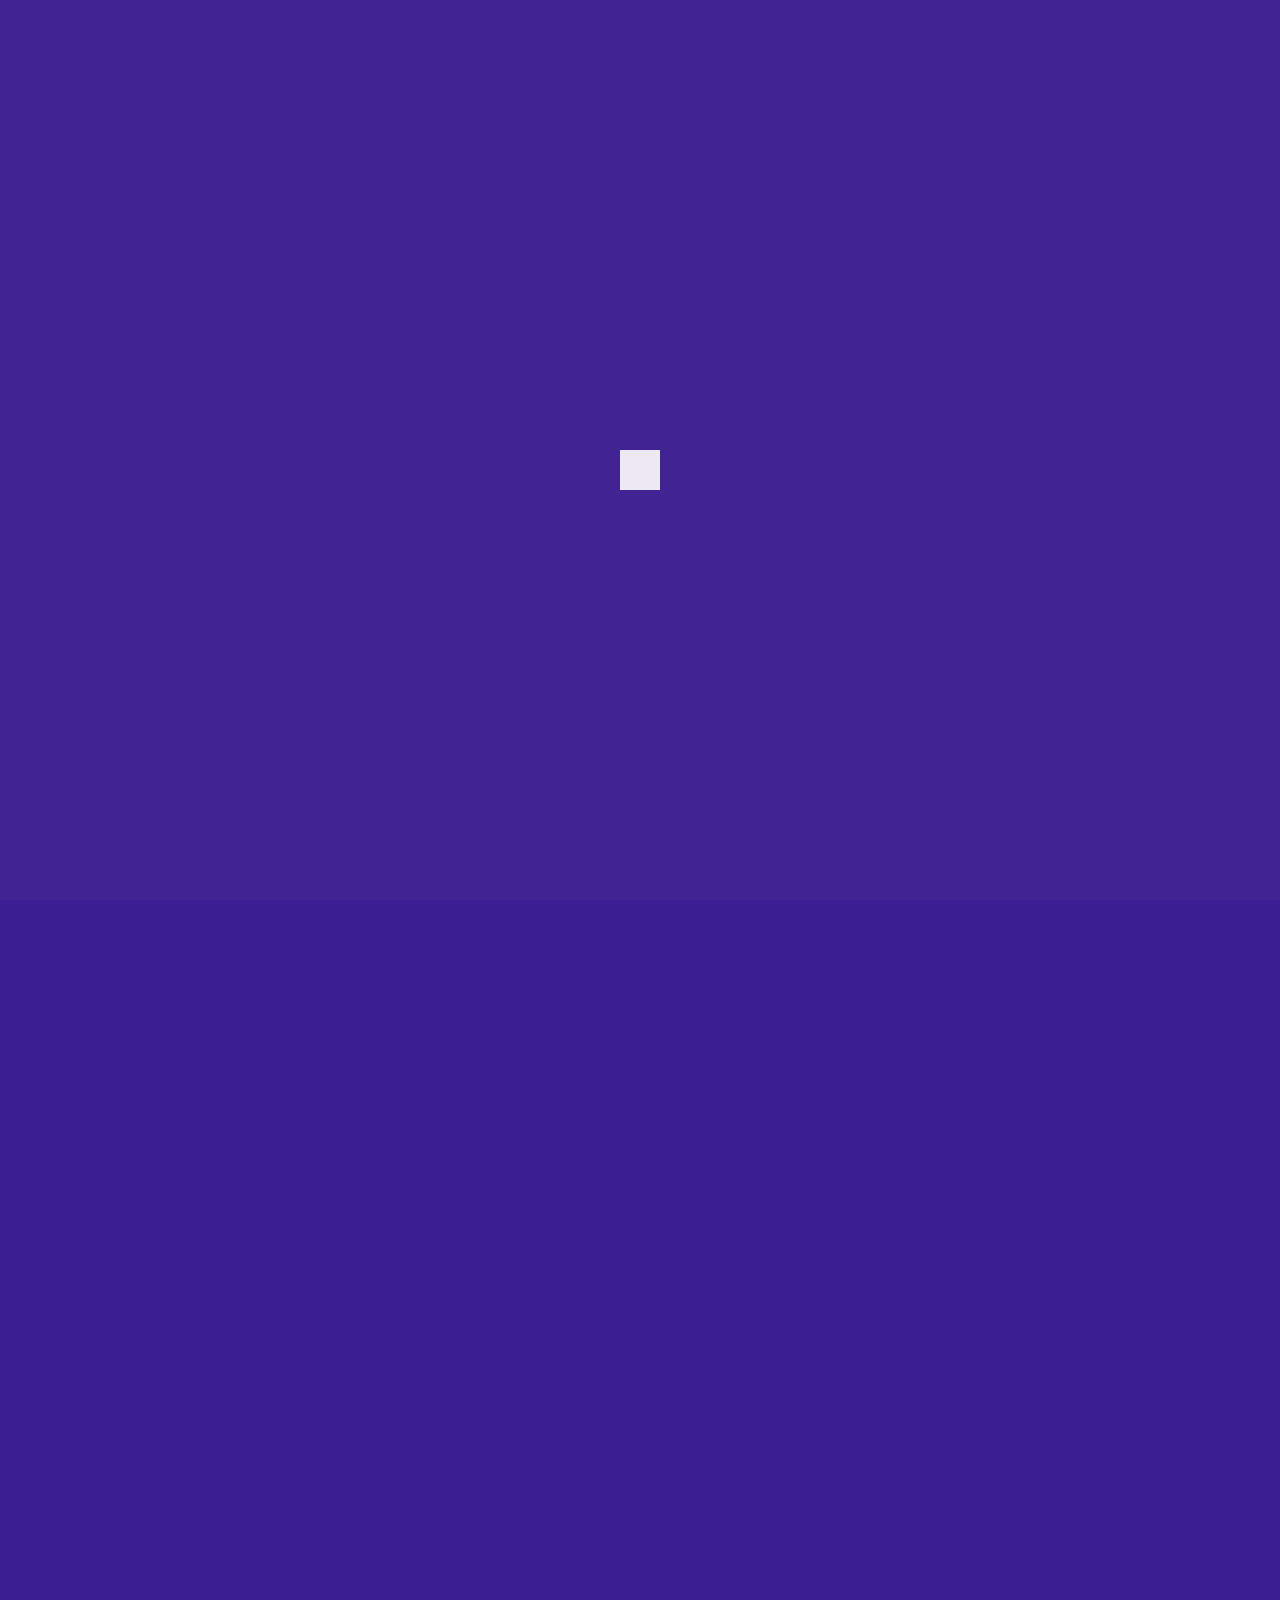
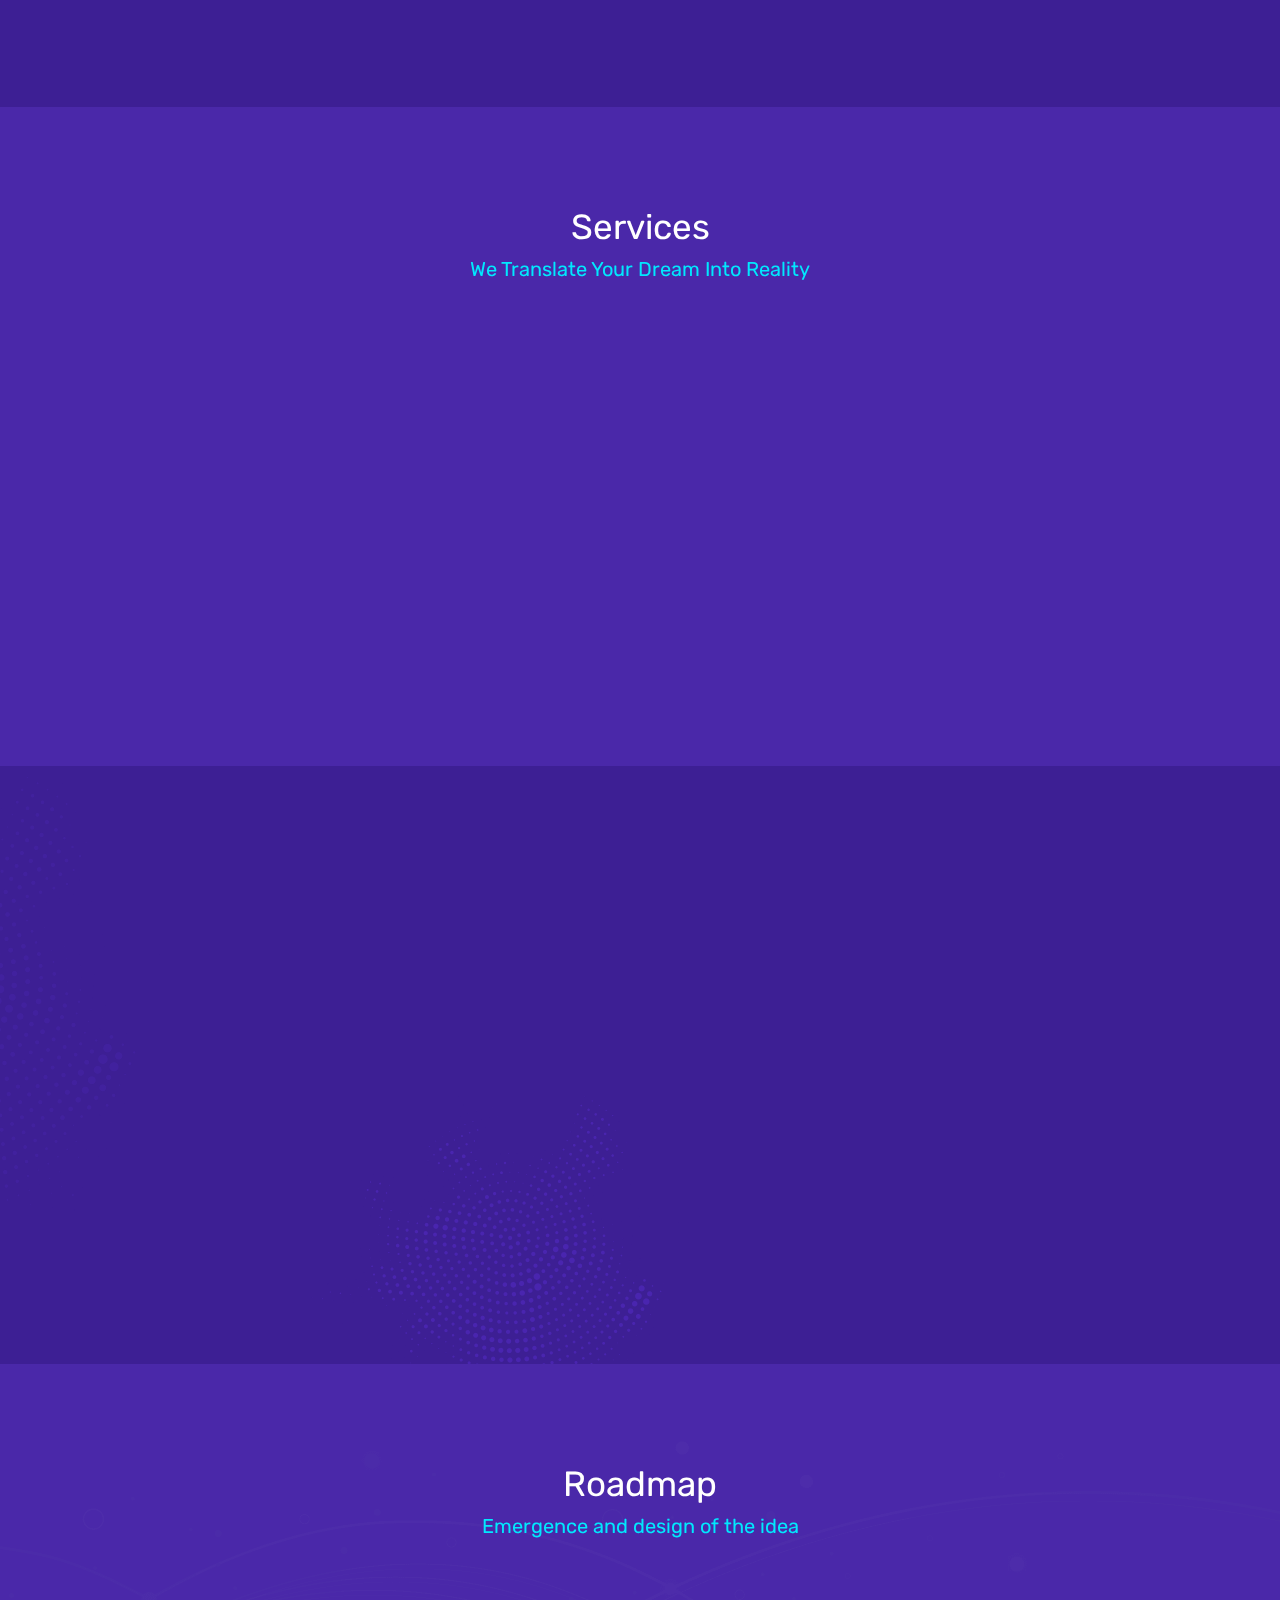
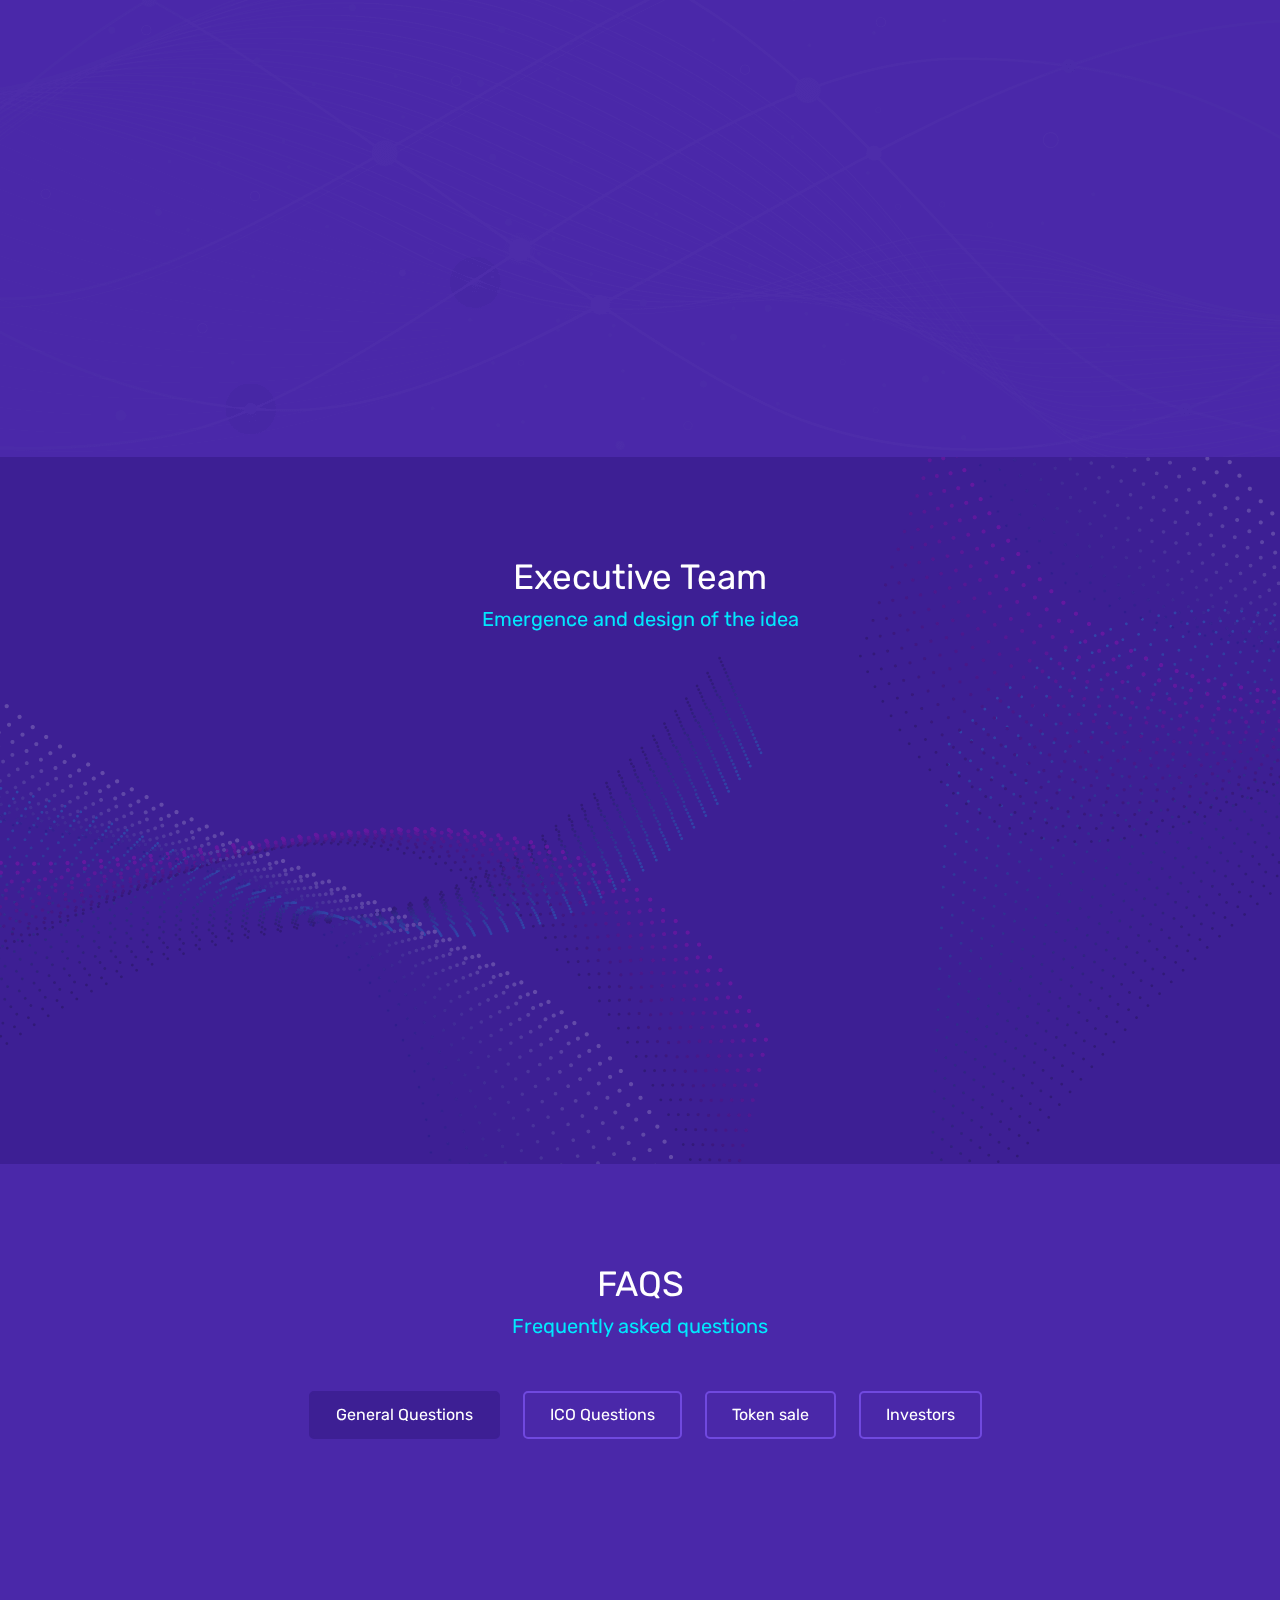
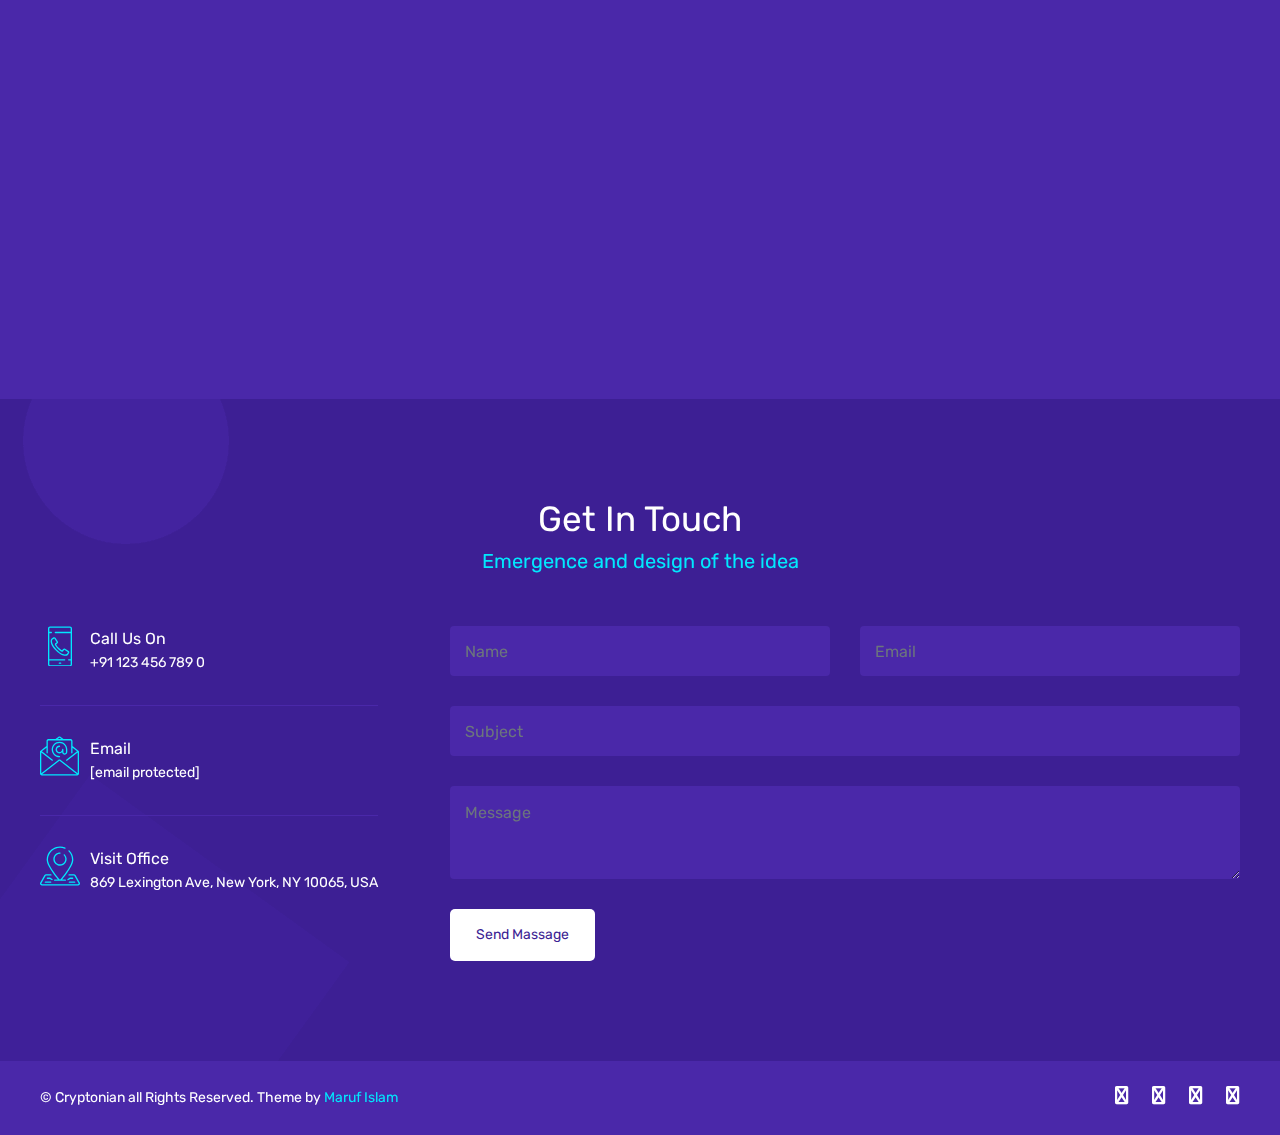
==== commit 2ba34e41: "ss" ====
--- a/cryptonian/index.html
+++ b/cryptonian/index.html
@@ -858,7 +858,7 @@
                 <div class="footer-bottom">
                     <div class="row">
                         <div class="col-md-8">
-                            <p class="mb-0">© Cryptonian all Rights Reserved. Theme by <a href="#" title="TemplatesCoder">TemplatesCoder</a></p>
+                            <p class="mb-0">© Cryptonian all Rights Reserved. Theme by <a href="https://www.fiverr.com/marufjisan" title="MarufIslam">Maruf Islam</a></p>
                         </div>
                         <div class="col-md-4">
                             <div class="social-media">
